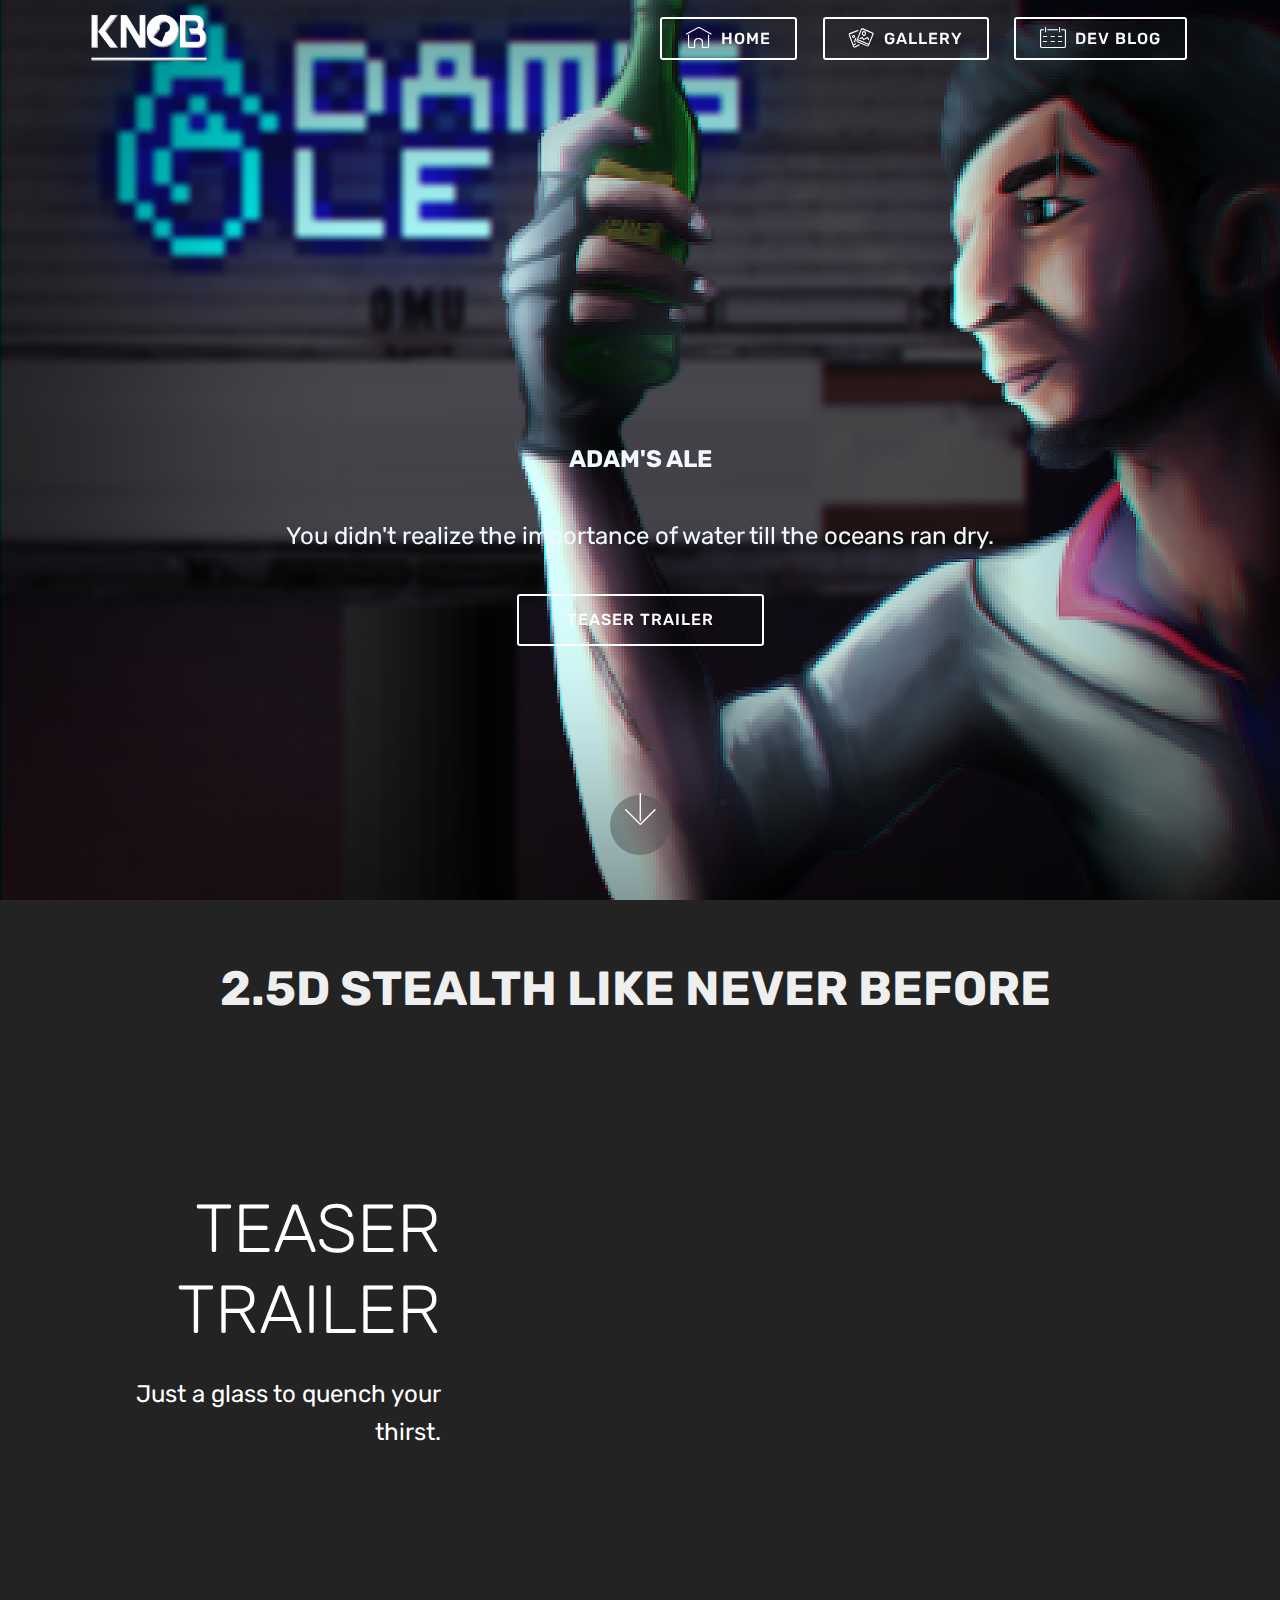
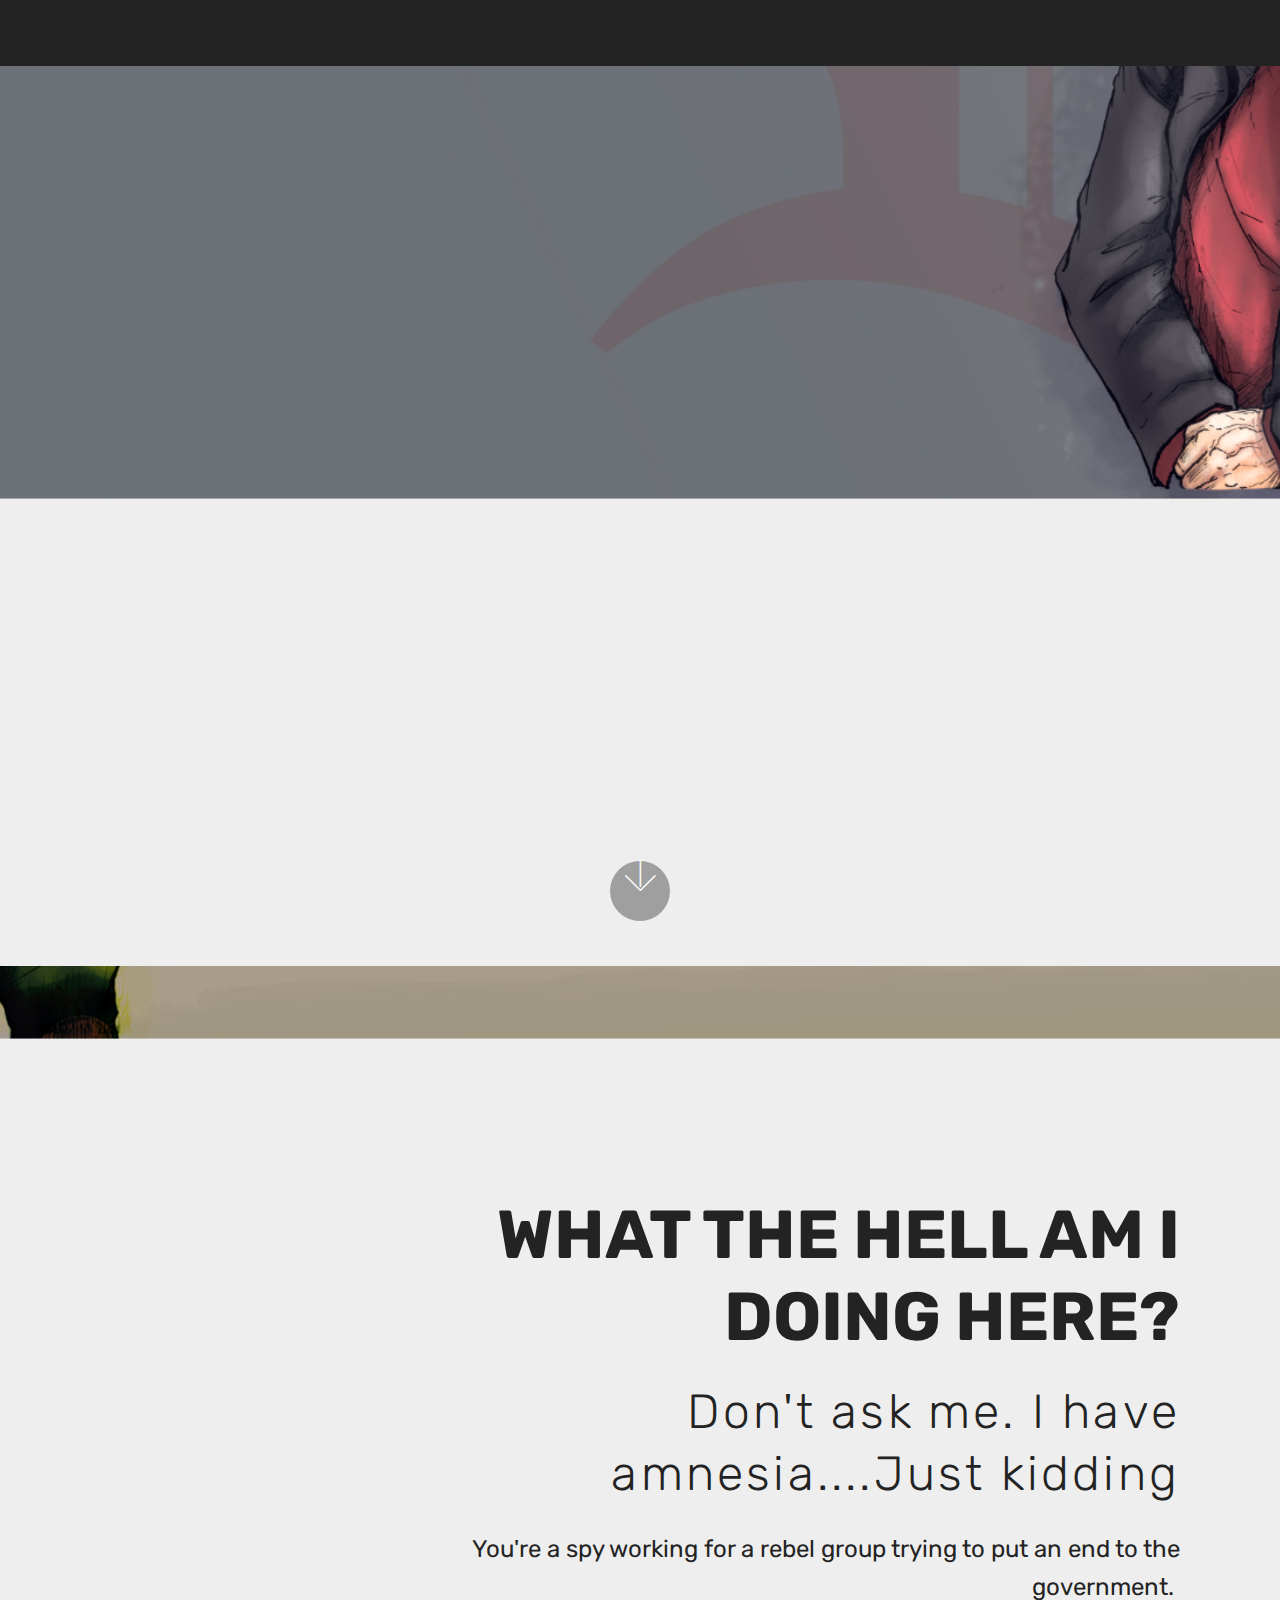
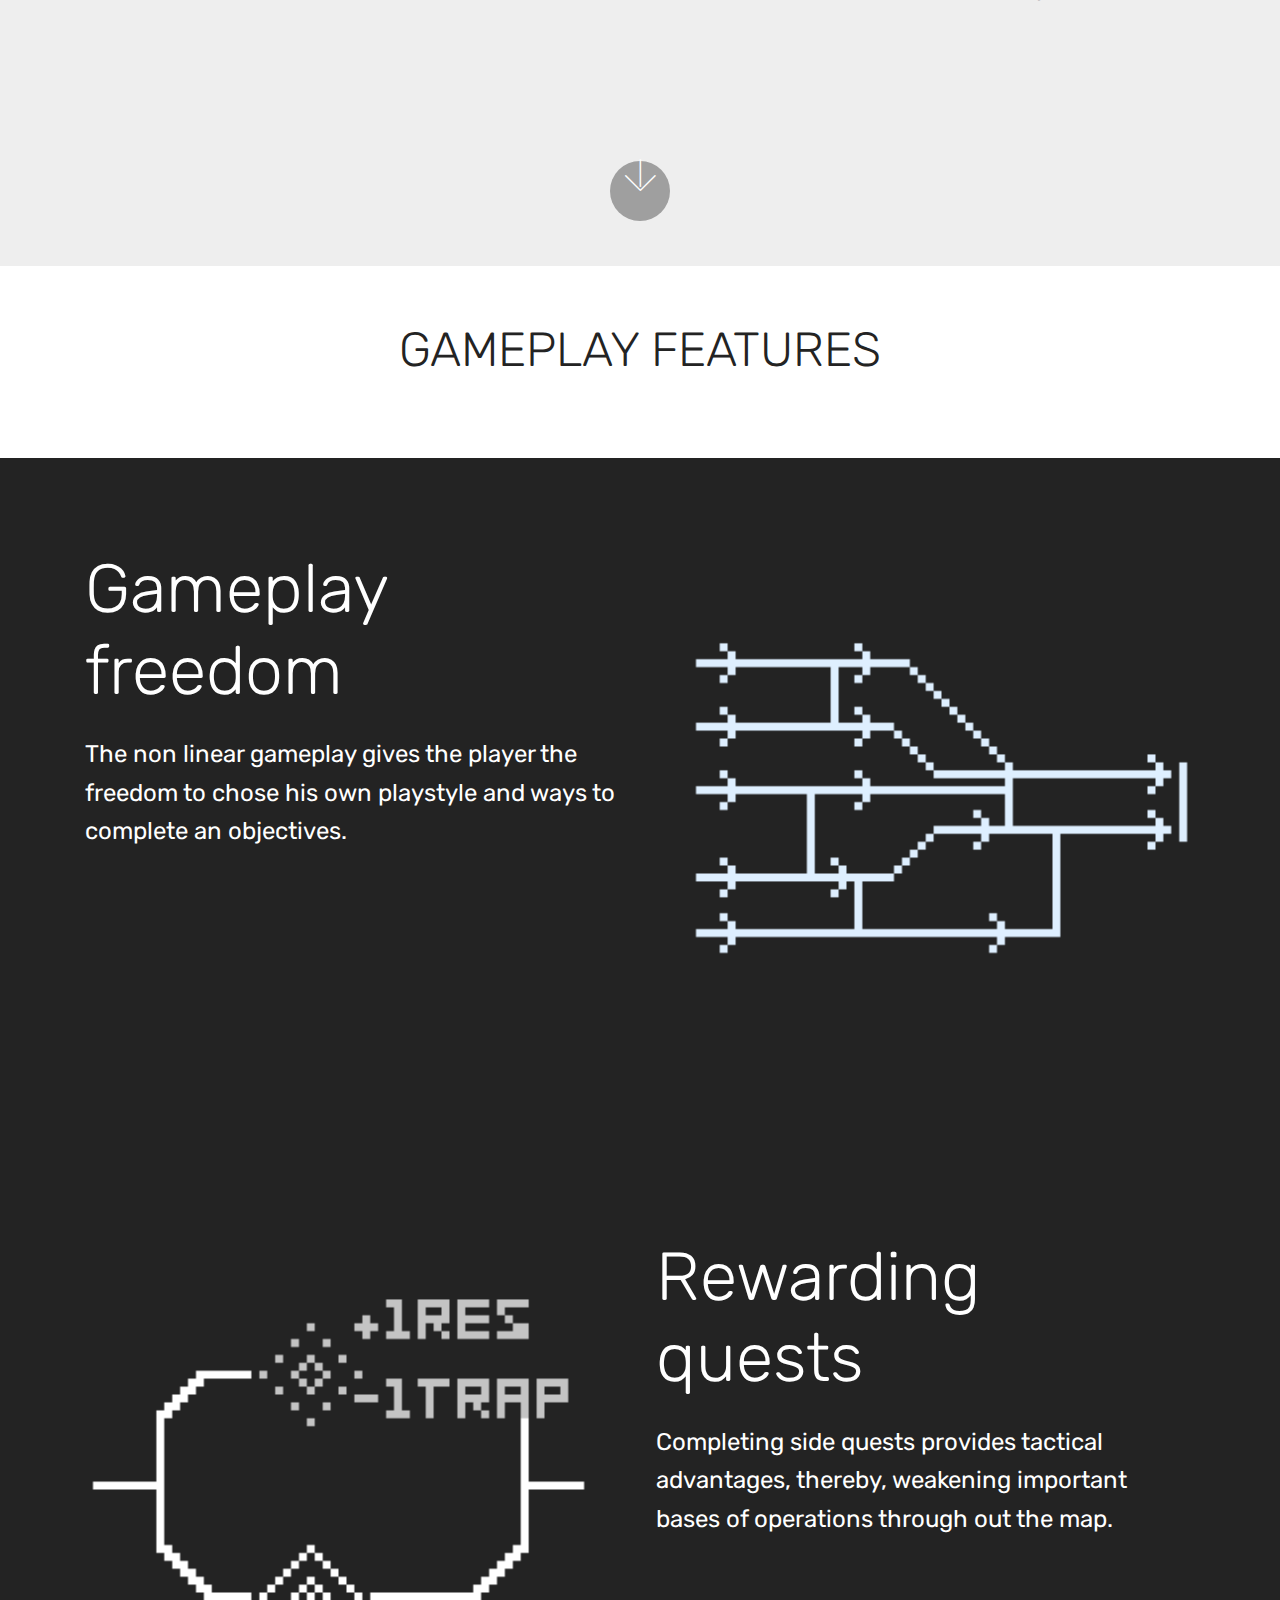
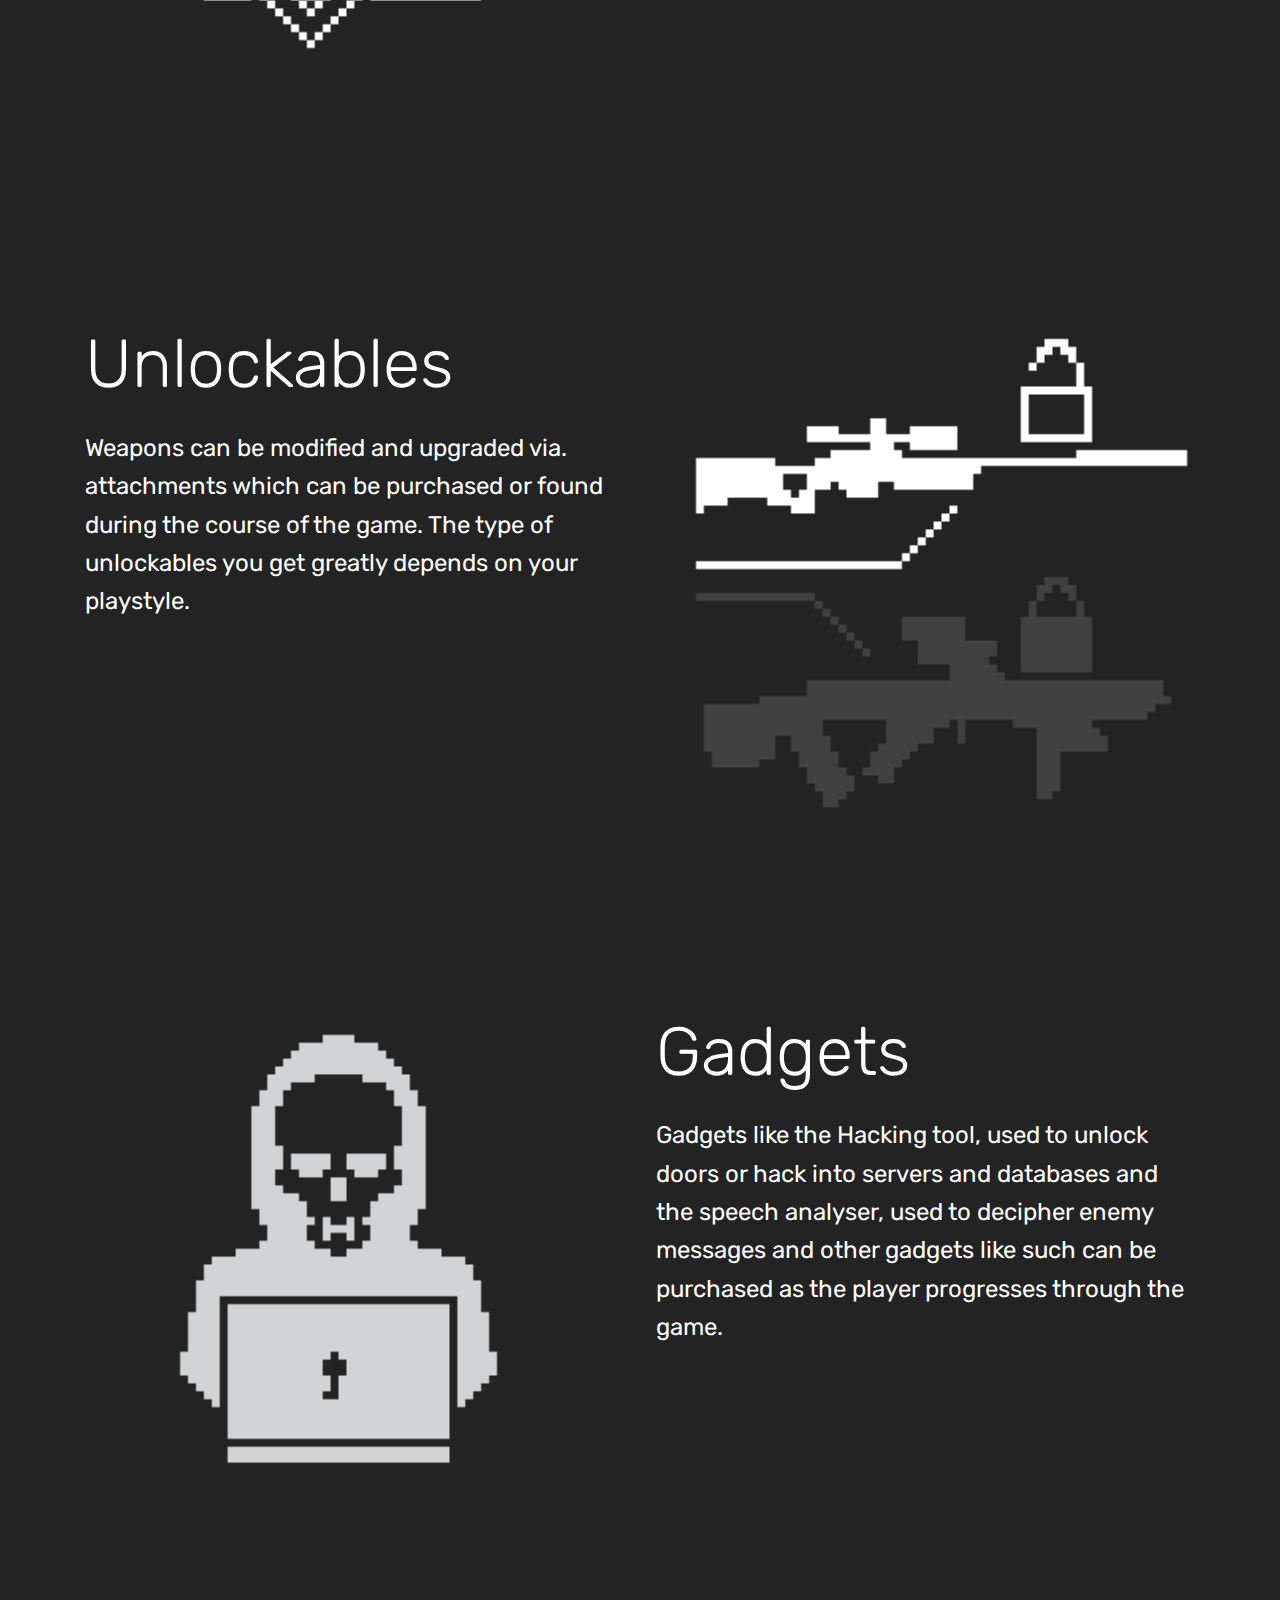
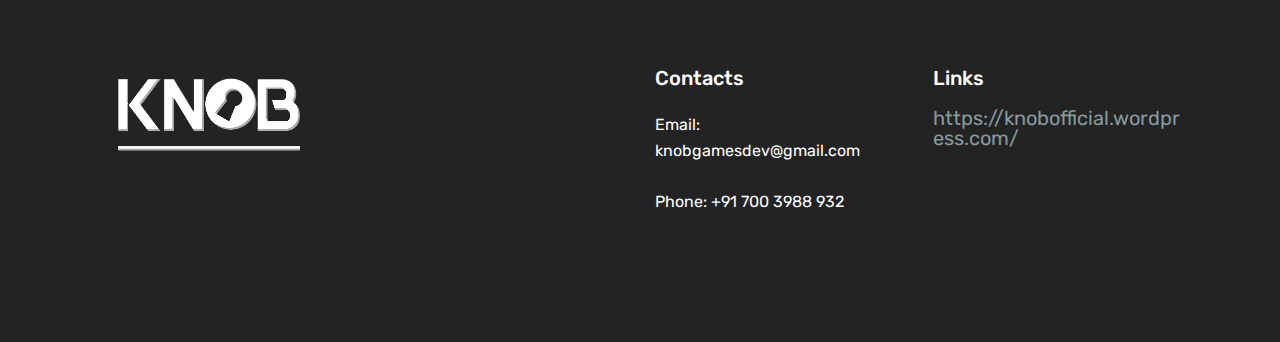
==== index.html @ e804da18 "minor nigrus" ====
<!DOCTYPE html>
<html >
<head>
  <!-- Site made with Mobirise Website Builder v4.6.2, https://mobirise.com -->
  <meta charset="UTF-8">
  <meta http-equiv="X-UA-Compatible" content="IE=edge">
  <meta name="generator" content="Mobirise v4.6.2, mobirise.com">
  <meta name="viewport" content="width=device-width, initial-scale=1, minimum-scale=1">
  <link rel="shortcut icon" href="assets/images/knoblogos-128x128.png" type="image/x-icon">
  <meta name="description" content="">
  <title>Home</title>
  <link rel="stylesheet" href="assets/web/assets/mobirise-icons/mobirise-icons.css">
  <link rel="stylesheet" href="assets/tether/tether.min.css">
  <link rel="stylesheet" href="assets/bootstrap/css/bootstrap.min.css">
  <link rel="stylesheet" href="assets/bootstrap/css/bootstrap-grid.min.css">
  <link rel="stylesheet" href="assets/bootstrap/css/bootstrap-reboot.min.css">
  <link rel="stylesheet" href="assets/socicon/css/styles.css">
  <link rel="stylesheet" href="assets/dropdown/css/style.css">
  <link rel="stylesheet" href="assets/theme/css/style.css">
  <link rel="stylesheet" href="assets/mobirise/css/mbr-additional.css" type="text/css">
  
  
  
</head>
<body>
  <section class="menu cid-qEyZZ3Rwvx" once="menu" id="menu1-e">

    

    <nav class="navbar navbar-expand beta-menu navbar-dropdown align-items-center navbar-fixed-top navbar-toggleable-sm bg-color transparent">
        <button class="navbar-toggler navbar-toggler-right" type="button" data-toggle="collapse" data-target="#navbarSupportedContent" aria-controls="navbarSupportedContent" aria-expanded="false" aria-label="Toggle navigation">
            <div class="hamburger">
                <span></span>
                <span></span>
                <span></span>
                <span></span>
            </div>
        </button>
        <div class="menu-logo">
            <div class="navbar-brand">
                <span class="navbar-logo">
                    <a href="https://mobirise.com">
                         <img src="assets/images/titlebar-transp-866x381.png" alt="Mobirise" title="" style="height: 3.8rem;">
                    </a>
                </span>
                <span class="navbar-caption-wrap"><a class="navbar-caption text-white display-4" href="https://mobirise.com"></a></span>
            </div>
        </div>
        <div class="collapse navbar-collapse" id="navbarSupportedContent">
            
            <div class="navbar-buttons mbr-section-btn"><a class="btn btn-sm btn-white-outline display-4" href="index.html"><span class="mbri-home mbr-iconfont mbr-iconfont-btn"></span>HOME</a> <a class="btn btn-sm btn-white-outline display-4" href="Gallery.html"><span class="mbri-image-gallery mbr-iconfont mbr-iconfont-btn"></span>
                    
                    GALLERY</a>  <a class="btn btn-sm btn-white-outline display-4" href="https://knobofficial.wordpress.com"><span class="mbri-calendar mbr-iconfont mbr-iconfont-btn"></span>
                    
                    DEV BLOG</a></div>
        </div>
    </nav>
</section>

<section class="engine"><a href="https://mobirise.ws/f">easy site builder</a></section><section class="cid-qEyZZ4Lh4c mbr-fullscreen mbr-parallax-background" id="header2-f">

    

    

    <div class="container align-center">
        <div class="row justify-content-md-center">
            <div class="mbr-white col-md-10">
                
                
                <p class="mbr-text pb-3 mbr-fonts-style display-5"><br><br><br><br><br><strong>ADAM'S ALE</strong><br><br>You didn't realize the importance of water till the oceans ran dry.</p>
                <div class="mbr-section-btn"><a class="btn btn-md btn-white-outline display-4" href="index.html#header7-i">TEASER TRAILER</a></div>
            </div>
        </div>
    </div>
    <div class="mbr-arrow hidden-sm-down" aria-hidden="true">
        <a href="#next">
            <i class="mbri-down mbr-iconfont"></i>
        </a>
    </div>
</section>

<section class="header1 cid-qEzwKX6yWe mbr-parallax-background" id="header1-h">

    

    <div class="mbr-overlay" style="opacity: 1; background-color: rgb(35, 35, 35);">
    </div>

    <div class="container">
        <div class="row justify-content-md-center">
            <div class="mbr-white col-md-10">
                <h1 class="mbr-section-title align-center mbr-bold pb-3 mbr-fonts-style display-2">
                    2.5D STEALTH LIKE NEVER BEFORE&nbsp;</h1>
                <h3 class="mbr-section-subtitle align-center mbr-light pb-3 mbr-fonts-style display-5"></h3>
                <p class="mbr-text align-center pb-3 mbr-fonts-style display-5"></p>
                
            </div>
        </div>
    </div>

</section>

<section class="header7 cid-qEzBxRX7JU" id="header7-i">

    

    

    <div class="container">
        <div class="media-container-row">

            <div class="media-content align-right">
                <h1 class="mbr-section-title mbr-white pb-3 mbr-fonts-style display-1">
                    TEASER TRAILER</h1>
                <div class="mbr-section-text mbr-white pb-3">
                    <p class="mbr-text mbr-fonts-style display-5">Just a glass to quench your thirst.</p>
                </div>
                
            </div>

            <div class="mbr-figure" style="width: 200%;"><iframe class="mbr-embedded-video" src="https://player.vimeo.com/video/241375122?autoplay=0&amp;loop=0" width="1280" height="720" frameborder="0" allowfullscreen></iframe></div>

        </div>
    </div>
</section>

<section class="header9 cid-qECV8fDD3A mbr-fullscreen mbr-parallax-background" id="header9-z">

    

    

    <div class="container">
        <div class="media-container-column mbr-white col-md-8">
            <h1 class="mbr-section-title align-left mbr-bold pb-3 mbr-fonts-style display-1">WHERE DID ALL THE<br>WATER GO?</h1>
            <h3 class="mbr-section-subtitle align-left mbr-light pb-3 mbr-fonts-style display-2">Well... it's still there but uh..ermm... looks pretty ugly.</h3>
            <p class="mbr-text align-left pb-3 mbr-fonts-style display-5">A worldwide chemical warfare resulted in most of the world's water being contaminated beyond purification.</p>
            
        </div>
    </div>

    <div class="mbr-arrow hidden-sm-down" aria-hidden="true">
        <a href="#next">
            <i class="mbri-down mbr-iconfont"></i>
        </a>
    </div>
</section>

<section class="header10 cid-qECVWAdhdi mbr-fullscreen mbr-parallax-background" id="header10-10">

    

    

    <div class="container">
        <div class="media-container-column mbr-white col-lg-8 col-md-10 ml-auto">
            <h1 class="mbr-section-title align-right mbr-bold pb-3 mbr-fonts-style display-1">
                WHAT THE HELL AM I DOING HERE?</h1>
            <h3 class="mbr-section-subtitle align-right mbr-light pb-3 mbr-fonts-style display-2">Don't ask me. I have amnesia....Just kidding</h3>
            <p class="mbr-text align-right pb-3 mbr-fonts-style display-5">You're a spy working for a rebel group trying to put an end to the government.&nbsp;</p>
            
        </div>
    </div>

    <div class="mbr-arrow hidden-sm-down" aria-hidden="true">
        <a href="#next">
            <i class="mbri-down mbr-iconfont"></i>
        </a>
    </div>
</section>

<section class="mbr-section content4 cid-qGveIbAiZg" id="content4-14">

    

    <div class="container">
        <div class="media-container-row">
            <div class="title col-12 col-md-8">
                <h2 class="align-center pb-3 mbr-fonts-style display-2">
                    GAMEPLAY FEATURES</h2>
                <h3 class="mbr-section-subtitle align-center mbr-light mbr-fonts-style display-5"></h3>
                
            </div>
        </div>
    </div>
</section>

<section class="header3 cid-qGveAiBY9H mbr-parallax-background" id="header3-13">

    

    <div class="mbr-overlay" style="opacity: 1; background-color: rgb(35, 35, 35);">
    </div>

    <div class="container">
        <div class="media-container-row">
            <div class="mbr-figure" style="width: 100%;">
                <img src="assets/images/non-linear-tsp-256x256.png" alt="Mobirise" title="">
            </div>

            <div class="media-content">
                <h1 class="mbr-section-title mbr-white pb-3 mbr-fonts-style display-1">Gameplay freedom</h1>
                
                <div class="mbr-section-text mbr-white pb-3 ">
                    <p class="mbr-text mbr-fonts-style display-5">
                        The non linear gameplay gives the player the freedom to chose his own playstyle and ways to complete an objectives. 
                    </p>
                </div>
                
            </div>
        </div>
    </div>

</section>

<section class="header3 cid-qGveVAbbvV mbr-parallax-background" id="header3-15">

    

    <div class="mbr-overlay" style="opacity: 1; background-color: rgb(35, 35, 35);">
    </div>

    <div class="container">
        <div class="media-container-row">
            <div class="mbr-figure" style="width: 100%;">
                <img src="assets/images/side-quests-tsp-256x256.png" alt="Mobirise" title="">
            </div>

            <div class="media-content">
                <h1 class="mbr-section-title mbr-white pb-3 mbr-fonts-style display-1">Rewarding quests</h1>
                
                <div class="mbr-section-text mbr-white pb-3 ">
                    <p class="mbr-text mbr-fonts-style display-5">
                        Completing side quests provides tactical advantages, thereby, weakening important bases of operations through out the map.
                    </p>
                </div>
                
            </div>
        </div>
    </div>

</section>

<section class="header3 cid-qGveXL8w5P mbr-parallax-background" id="header3-16">

    

    <div class="mbr-overlay" style="opacity: 1; background-color: rgb(35, 35, 35);">
    </div>

    <div class="container">
        <div class="media-container-row">
            <div class="mbr-figure" style="width: 100%;">
                <img src="assets/images/unlockables-tsp-256x256.png" alt="Mobirise" title="">
            </div>

            <div class="media-content">
                <h1 class="mbr-section-title mbr-white pb-3 mbr-fonts-style display-1">Unlockables</h1>
                
                <div class="mbr-section-text mbr-white pb-3 ">
                    <p class="mbr-text mbr-fonts-style display-5">
                        Weapons can be modified and upgraded via. attachments which can be purchased or found during the course of the game. The type of unlockables you get greatly depends on your playstyle. 
                    </p>
                </div>
                
            </div>
        </div>
    </div>

</section>

<section class="header3 cid-qGveYcz1t8 mbr-parallax-background" id="header3-17">

    

    <div class="mbr-overlay" style="opacity: 1; background-color: rgb(35, 35, 35);">
    </div>

    <div class="container">
        <div class="media-container-row">
            <div class="mbr-figure" style="width: 100%;">
                <img src="assets/images/hacking-tsp-256x256.png" alt="Mobirise" title="">
            </div>

            <div class="media-content">
                <h1 class="mbr-section-title mbr-white pb-3 mbr-fonts-style display-1">
                    Gadgets</h1>
                
                <div class="mbr-section-text mbr-white pb-3 ">
                    <p class="mbr-text mbr-fonts-style display-5">
                        Gadgets like the Hacking tool, used to unlock doors or hack into servers and databases and the speech analyser, used to decipher enemy messages and other gadgets like such can be purchased as the player progresses through the game.
                    </p>
                </div>
                
            </div>
        </div>
    </div>

</section>

<section class="cid-qEyZZ5lnRc" id="footer1-g">

    

    

    <div class="container">
        <div class="media-container-row content text-white">
            <div class="col-12 col-md-3">
                <div class="media-wrap">
                    <a href="https://mobirise.com/">
                        <img src="assets/images/titlebar-transp-866x381.png" alt="Mobirise" title="">
                    </a>
                </div>
            </div>
            <div class="col-12 col-md-3 mbr-fonts-style display-7">
                <h5 class="pb-3"></h5>
                <p class="mbr-text"></p>
            </div>
            <div class="col-12 col-md-3 mbr-fonts-style display-7">
                <h5 class="pb-3">
                    Contacts
                </h5>
                <p class="mbr-text">
                    Email: knobgamesdev@gmail.com &nbsp; &nbsp; &nbsp; &nbsp; &nbsp; &nbsp; &nbsp; &nbsp; &nbsp; &nbsp;<br>Phone: +91 700 3988 932 &nbsp; &nbsp; &nbsp; &nbsp; &nbsp; &nbsp; &nbsp; &nbsp; &nbsp; &nbsp;<br><br></p>
            </div>
            <div class="col-12 col-md-3 mbr-fonts-style display-7">
                <h5 class="pb-3">
                    Links<br><br><a href="https://knobofficial.wordpress.com/">https://knobofficial.wordpress.com/</a>
                </h5>
                <p class="mbr-text"></p>
            </div>
        </div>
        
    </div>
</section>


  <script src="assets/web/assets/jquery/jquery.min.js"></script>
  <script src="assets/popper/popper.min.js"></script>
  <script src="assets/tether/tether.min.js"></script>
  <script src="assets/bootstrap/js/bootstrap.min.js"></script>
  <script src="assets/dropdown/js/script.min.js"></script>
  <script src="assets/touchswipe/jquery.touch-swipe.min.js"></script>
  <script src="assets/parallax/jarallax.min.js"></script>
  <script src="assets/smoothscroll/smooth-scroll.js"></script>
  <script src="assets/theme/js/script.js"></script>
  
  
</body>
</html>
---- assets/web/assets/mobirise-icons/mobirise-icons.css ----
@font-face {
  font-family: 'MobiriseIcons';
  src:  url('mobirise-icons.eot?spat4u');
  src:  url('mobirise-icons.eot?spat4u#iefix') format('embedded-opentype'),
    url('mobirise-icons.ttf?spat4u') format('truetype'),
    url('mobirise-icons.woff?spat4u') format('woff'),
    url('mobirise-icons.svg?spat4u#MobiriseIcons') format('svg');
  font-weight: normal;
  font-style: normal;
}

[class^="mbri-"], [class*=" mbri-"] {
  /* use !important to prevent issues with browser extensions that change fonts */
  font-family: MobiriseIcons !important;
  speak: none;
  font-style: normal;
  font-weight: normal;
  font-variant: normal;
  text-transform: none;
  line-height: 1;

  /* Better Font Rendering =========== */
  -webkit-font-smoothing: antialiased;
  -moz-osx-font-smoothing: grayscale;
}

.mbri-add-submenu:before {
  content: "\e900";
}
.mbri-alert:before {
  content: "\e901";
}
.mbri-align-center:before {
  content: "\e902";
}
.mbri-align-justify:before {
  content: "\e903";
}
.mbri-align-left:before {
  content: "\e904";
}
.mbri-align-right:before {
  content: "\e905";
}
.mbri-android:before {
  content: "\e906";
}
.mbri-apple:before {
  content: "\e907";
}
.mbri-arrow-down:before {
  content: "\e908";
}
.mbri-arrow-next:before {
  content: "\e909";
}
.mbri-arrow-prev:before {
  content: "\e90a";
}
.mbri-arrow-up:before {
  content: "\e90b";
}
.mbri-bold:before {
  content: "\e90c";
}
.mbri-bookmark:before {
  content: "\e90d";
}
.mbri-bootstrap:before {
  content: "\e90e";
}
.mbri-briefcase:before {
  content: "\e90f";
}
.mbri-browse:before {
  content: "\e910";
}
.mbri-bulleted-list:before {
  content: "\e911";
}
.mbri-calendar:before {
  content: "\e912";
}
.mbri-camera:before {
  content: "\e913";
}
.mbri-cart-add:before {
  content: "\e914";
}
.mbri-cart-full:before {
  content: "\e915";
}
.mbri-cash:before {
  content: "\e916";
}
.mbri-change-style:before {
  content: "\e917";
}
.mbri-chat:before {
  content: "\e918";
}
.mbri-clock:before {
  content: "\e919";
}
.mbri-close:before {
  content: "\e91a";
}
.mbri-cloud:before {
  content: "\e91b";
}
.mbri-code:before {
  content: "\e91c";
}
.mbri-contact-form:before {
  content: "\e91d";
}
.mbri-credit-card:before {
  content: "\e91e";
}
.mbri-cursor-click:before {
  content: "\e91f";
}
.mbri-cust-feedback:before {
  content: "\e920";
}
.mbri-database:before {
  content: "\e921";
}
.mbri-delivery:before {
  content: "\e922";
}
.mbri-desktop:before {
  content: "\e923";
}
.mbri-devices:before {
  content: "\e924";
}
.mbri-down:before {
  content: "\e925";
}
.mbri-download:before {
  content: "\e989";
}
.mbri-drag-n-drop:before {
  content: "\e927";
}
.mbri-drag-n-drop2:before {
  content: "\e928";
}
.mbri-edit:before {
  content: "\e929";
}
.mbri-edit2:before {
  content: "\e92a";
}
.mbri-error:before {
  content: "\e92b";
}
.mbri-extension:before {
  content: "\e92c";
}
.mbri-features:before {
  content: "\e92d";
}
.mbri-file:before {
  content: "\e92e";
}
.mbri-flag:before {
  content: "\e92f";
}
.mbri-folder:before {
  content: "\e930";
}
.mbri-gift:before {
  content: "\e931";
}
.mbri-github:before {
  content: "\e932";
}
.mbri-globe:before {
  content: "\e933";
}
.mbri-globe-2:before {
  content: "\e934";
}
.mbri-growing-chart:before {
  content: "\e935";
}
.mbri-hearth:before {
  content: "\e936";
}
.mbri-help:before {
  content: "\e937";
}
.mbri-home:before {
  content: "\e938";
}
.mbri-hot-cup:before {
  content: "\e939";
}
.mbri-idea:before {
  content: "\e93a";
}
.mbri-image-gallery:before {
  content: "\e93b";
}
.mbri-image-slider:before {
  content: "\e93c";
}
.mbri-info:before {
  content: "\e93d";
}
.mbri-italic:before {
  content: "\e93e";
}
.mbri-key:before {
  content: "\e93f";
}
.mbri-laptop:before {
  content: "\e940";
}
.mbri-layers:before {
  content: "\e941";
}
.mbri-left-right:before {
  content: "\e942";
}
.mbri-left:before {
  content: "\e943";
}
.mbri-letter:before {
  content: "\e944";
}
.mbri-like:before {
  content: "\e945";
}
.mbri-link:before {
  content: "\e946";
}
.mbri-lock:before {
  content: "\e947";
}
.mbri-login:before {
  content: "\e948";
}
.mbri-logout:before {
  content: "\e949";
}
.mbri-magic-stick:before {
  content: "\e94a";
}
.mbri-map-pin:before {
  content: "\e94b";
}
.mbri-menu:before {
  content: "\e94c";
}
.mbri-mobile:before {
  content: "\e94d";
}
.mbri-mobile2:before {
  content: "\e94e";
}
.mbri-mobirise:before {
  content: "\e94f";
}
.mbri-more-horizontal:before {
  content: "\e950";
}
.mbri-more-vertical:before {
  content: "\e951";
}
.mbri-music:before {
  content: "\e952";
}
.mbri-new-file:before {
  content: "\e953";
}
.mbri-numbered-list:before {
  content: "\e954";
}
.mbri-opened-folder:before {
  content: "\e955";
}
.mbri-pages:before {
  content: "\e956";
}
.mbri-paper-plane:before {
  content: "\e957";
}
.mbri-paperclip:before {
  content: "\e958";
}
.mbri-photo:before {
  content: "\e959";
}
.mbri-photos:before {
  content: "\e95a";
}
.mbri-pin:before {
  content: "\e95b";
}
.mbri-play:before {
  content: "\e95c";
}
.mbri-plus:before {
  content: "\e95d";
}
.mbri-preview:before {
  content: "\e95e";
}
.mbri-print:before {
  content: "\e95f";
}
.mbri-protect:before {
  content: "\e960";
}
.mbri-question:before {
  content: "\e961";
}
.mbri-quote-left:before {
  content: "\e962";
}
.mbri-quote-right:before {
  content: "\e963";
}
.mbri-refresh:before {
  content: "\e964";
}
.mbri-responsive:before {
  content: "\e965";
}
.mbri-right:before {
  content: "\e966";
}
.mbri-rocket:before {
  content: "\e967";
}
.mbri-sad-face:before {
  content: "\e968";
}
.mbri-sale:before {
  content: "\e969";
}
.mbri-save:before {
  content: "\e96a";
}
.mbri-search:before {
  content: "\e96b";
}
.mbri-setting:before {
  content: "\e96c";
}
.mbri-setting2:before {
  content: "\e96d";
}
.mbri-setting3:before {
  content: "\e96e";
}
.mbri-share:before {
  content: "\e96f";
}
.mbri-shopping-bag:before {
  content: "\e970";
}
.mbri-shopping-basket:before {
  content: "\e971";
}
.mbri-shopping-cart:before {
  content: "\e972";
}
.mbri-sites:before {
  content: "\e973";
}
.mbri-smile-face:before {
  content: "\e974";
}
.mbri-speed:before {
  content: "\e975";
}
.mbri-star:before {
  content: "\e976";
}
.mbri-success:before {
  content: "\e977";
}
.mbri-sun:before {
  content: "\e978";
}
.mbri-sun2:before {
  content: "\e979";
}
.mbri-tablet:before {
  content: "\e97a";
}
.mbri-tablet-vertical:before {
  content: "\e97b";
}
.mbri-target:before {
  content: "\e97c";
}
.mbri-timer:before {
  content: "\e97d";
}
.mbri-to-ftp:before {
  content: "\e97e";
}
.mbri-to-local-drive:before {
  content: "\e97f";
}
.mbri-touch-swipe:before {
  content: "\e980";
}
.mbri-touch:before {
  content: "\e981";
}
.mbri-trash:before {
  content: "\e982";
}
.mbri-underline:before {
  content: "\e983";
}
.mbri-unlink:before {
  content: "\e984";
}
.mbri-unlock:before {
  content: "\e985";
}
.mbri-up-down:before {
  content: "\e986";
}
.mbri-up:before {
  content: "\e987";
}
.mbri-update:before {
  content: "\e988";
}
.mbri-upload:before {
 content: "\e926"; 
}
.mbri-user:before {
  content: "\e98a";
}
.mbri-user2:before {
  content: "\e98b";
}
.mbri-users:before {
  content: "\e98c";
}
.mbri-video:before {
  content: "\e98d";
}
.mbri-video-play:before {
  content: "\e98e";
}
.mbri-watch:before {
  content: "\e98f";
}
.mbri-website-theme:before {
  content: "\e990";
}
.mbri-wifi:before {
  content: "\e991";
}
.mbri-windows:before {
  content: "\e992";
}
.mbri-zoom-out:before {
  content: "\e993";
}
.mbri-redo:before {
  content: "\e994";
}
.mbri-undo:before {
  content: "\e995";
}
---- assets/socicon/css/styles.css ----
@charset "UTF-8";

@font-face {
  font-family: "socicon";
  src:url("../fonts/socicon.eot");
  src:url("../fonts/socicon.eot?#iefix") format("embedded-opentype"),
    url("../fonts/socicon.woff") format("woff"),
    url("../fonts/socicon.ttf") format("truetype"),
    url("../fonts/socicon.svg#socicon") format("svg");
  font-weight: normal;
  font-style: normal;

}

[data-icon]:before {
  font-family: "socicon" !important;
  content: attr(data-icon);
  font-style: normal !important;
  font-weight: normal !important;
  font-variant: normal !important;
  text-transform: none !important;
  speak: none;
  line-height: 1;
  -webkit-font-smoothing: antialiased;
  -moz-osx-font-smoothing: grayscale;
}

[class^="socicon-"]:before,
[class*=" socicon-"]:before {
  font-family: "socicon" !important;
  font-style: normal !important;
  font-weight: normal !important;
  font-variant: normal !important;
  text-transform: none !important;
  speak: none;
  line-height: 1;
  -webkit-font-smoothing: antialiased;
  -moz-osx-font-smoothing: grayscale;
}

.socicon-modelmayhem:before {
  content: "\e000";
}
.socicon-mixcloud:before {
  content: "\e001";
}
.socicon-drupal:before {
  content: "\e002";
}
.socicon-swarm:before {
  content: "\e003";
}
.socicon-istock:before {
  content: "\e004";
}
.socicon-yammer:before {
  content: "\e005";
}
.socicon-ello:before {
  content: "\e006";
}
.socicon-stackoverflow:before {
  content: "\e007";
}
.socicon-persona:before {
  content: "\e008";
}
.socicon-triplej:before {
  content: "\e009";
}
.socicon-houzz:before {
  content: "\e00a";
}
.socicon-rss:before {
  content: "\e00b";
}
.socicon-paypal:before {
  content: "\e00c";
}
.socicon-odnoklassniki:before {
  content: "\e00d";
}
.socicon-airbnb:before {
  content: "\e00e";
}
.socicon-periscope:before {
  content: "\e00f";
}
.socicon-outlook:before {
  content: "\e010";
}
.socicon-coderwall:before {
  content: "\e011";
}
.socicon-tripadvisor:before {
  content: "\e012";
}
.socicon-appnet:before {
  content: "\e013";
}
.socicon-goodreads:before {
  content: "\e014";
}
.socicon-tripit:before {
  content: "\e015";
}
.socicon-lanyrd:before {
  content: "\e016";
}
.socicon-slideshare:before {
  content: "\e017";
}
.socicon-buffer:before {
  content: "\e018";
}
.socicon-disqus:before {
  content: "\e019";
}
.socicon-vkontakte:before {
  content: "\e01a";
}
.socicon-whatsapp:before {
  content: "\e01b";
}
.socicon-patreon:before {
  content: "\e01c";
}
.socicon-storehouse:before {
  content: "\e01d";
}
.socicon-pocket:before {
  content: "\e01e";
}
.socicon-mail:before {
  content: "\e01f";
}
.socicon-blogger:before {
  content: "\e020";
}
.socicon-technorati:before {
  content: "\e021";
}
.socicon-reddit:before {
  content: "\e022";
}
.socicon-dribbble:before {
  content: "\e023";
}
.socicon-stumbleupon:before {
  content: "\e024";
}
.socicon-digg:before {
  content: "\e025";
}
.socicon-envato:before {
  content: "\e026";
}
.socicon-behance:before {
  content: "\e027";
}
.socicon-delicious:before {
  content: "\e028";
}
.socicon-deviantart:before {
  content: "\e029";
}
.socicon-forrst:before {
  content: "\e02a";
}
.socicon-play:before {
  content: "\e02b";
}
.socicon-zerply:before {
  content: "\e02c";
}
.socicon-wikipedia:before {
  content: "\e02d";
}
.socicon-apple:before {
  content: "\e02e";
}
.socicon-flattr:before {
  content: "\e02f";
}
.socicon-github:before {
  content: "\e030";
}
.socicon-renren:before {
  content: "\e031";
}
.socicon-friendfeed:before {
  content: "\e032";
}
.socicon-newsvine:before {
  content: "\e033";
}
.socicon-identica:before {
  content: "\e034";
}
.socicon-bebo:before {
  content: "\e035";
}
.socicon-zynga:before {
  content: "\e036";
}
.socicon-steam:before {
  content: "\e037";
}
.socicon-xbox:before {
  content: "\e038";
}
.socicon-windows:before {
  content: "\e039";
}
.socicon-qq:before {
  content: "\e03a";
}
.socicon-douban:before {
  content: "\e03b";
}
.socicon-meetup:before {
  content: "\e03c";
}
.socicon-playstation:before {
  content: "\e03d";
}
.socicon-android:before {
  content: "\e03e";
}
.socicon-snapchat:before {
  content: "\e03f";
}
.socicon-twitter:before {
  content: "\e040";
}
.socicon-facebook:before {
  content: "\e041";
}
.socicon-googleplus:before {
  content: "\e042";
}
.socicon-pinterest:before {
  content: "\e043";
}
.socicon-foursquare:before {
  content: "\e044";
}
.socicon-yahoo:before {
  content: "\e045";
}
.socicon-skype:before {
  content: "\e046";
}
.socicon-yelp:before {
  content: "\e047";
}
.socicon-feedburner:before {
  content: "\e048";
}
.socicon-linkedin:before {
  content: "\e049";
}
.socicon-viadeo:before {
  content: "\e04a";
}
.socicon-xing:before {
  content: "\e04b";
}
.socicon-myspace:before {
  content: "\e04c";
}
.socicon-soundcloud:before {
  content: "\e04d";
}
.socicon-spotify:before {
  content: "\e04e";
}
.socicon-grooveshark:before {
  content: "\e04f";
}
.socicon-lastfm:before {
  content: "\e050";
}
.socicon-youtube:before {
  content: "\e051";
}
.socicon-vimeo:before {
  content: "\e052";
}
.socicon-dailymotion:before {
  content: "\e053";
}
.socicon-vine:before {
  content: "\e054";
}
.socicon-flickr:before {
  content: "\e055";
}
.socicon-500px:before {
  content: "\e056";
}
.socicon-wordpress:before {
  content: "\e058";
}
.socicon-tumblr:before {
  content: "\e059";
}
.socicon-twitch:before {
  content: "\e05a";
}
.socicon-8tracks:before {
  content: "\e05b";
}
.socicon-amazon:before {
  content: "\e05c";
}
.socicon-icq:before {
  content: "\e05d";
}
.socicon-smugmug:before {
  content: "\e05e";
}
.socicon-ravelry:before {
  content: "\e05f";
}
.socicon-weibo:before {
  content: "\e060";
}
.socicon-baidu:before {
  content: "\e061";
}
.socicon-angellist:before {
  content: "\e062";
}
.socicon-ebay:before {
  content: "\e063";
}
.socicon-imdb:before {
  content: "\e064";
}
.socicon-stayfriends:before {
  content: "\e065";
}
.socicon-residentadvisor:before {
  content: "\e066";
}
.socicon-google:before {
  content: "\e067";
}
.socicon-yandex:before {
  content: "\e068";
}
.socicon-sharethis:before {
  content: "\e069";
}
.socicon-bandcamp:before {
  content: "\e06a";
}
.socicon-itunes:before {
  content: "\e06b";
}
.socicon-deezer:before {
  content: "\e06c";
}
.socicon-telegram:before {
  content: "\e06e";
}
.socicon-openid:before {
  content: "\e06f";
}
.socicon-amplement:before {
  content: "\e070";
}
.socicon-viber:before {
  content: "\e071";
}
.socicon-zomato:before {
  content: "\e072";
}
.socicon-draugiem:before {
  content: "\e074";
}
.socicon-endomodo:before {
  content: "\e075";
}
.socicon-filmweb:before {
  content: "\e076";
}
.socicon-stackexchange:before {
  content: "\e077";
}
.socicon-wykop:before {
  content: "\e078";
}
.socicon-teamspeak:before {
  content: "\e079";
}
.socicon-teamviewer:before {
  content: "\e07a";
}
.socicon-ventrilo:before {
  content: "\e07b";
}
.socicon-younow:before {
  content: "\e07c";
}
.socicon-raidcall:before {
  content: "\e07d";
}
.socicon-mumble:before {
  content: "\e07e";
}
.socicon-medium:before {
  content: "\e06d";
}
.socicon-bebee:before {
  content: "\e07f";
}
.socicon-hitbox:before {
  content: "\e080";
}
.socicon-reverbnation:before {
  content: "\e081";
}
.socicon-formulr:before {
  content: "\e082";
}
.socicon-instagram:before {
  content: "\e057";
}
.socicon-battlenet:before {
  content: "\e083";
}
.socicon-chrome:before {
  content: "\e084";
}
.socicon-discord:before {
  content: "\e086";
}
.socicon-issuu:before {
  content: "\e087";
}
.socicon-macos:before {
  content: "\e088";
}
.socicon-firefox:before {
  content: "\e089";
}
.socicon-opera:before {
  content: "\e08d";
}
.socicon-keybase:before {
  content: "\e090";
}
.socicon-alliance:before {
  content: "\e091";
}
.socicon-livejournal:before {
  content: "\e092";
}
.socicon-googlephotos:before {
  content: "\e093";
}
.socicon-horde:before {
  content: "\e094";
}
.socicon-etsy:before {
  content: "\e095";
}
.socicon-zapier:before {
  content: "\e096";
}
.socicon-google-scholar:before {
  content: "\e097";
}
.socicon-researchgate:before {
  content: "\e098";
}
.socicon-wechat:before {
  content: "\e099";
}
.socicon-strava:before {
  content: "\e09a";
}
.socicon-line:before {
  content: "\e09b";
}
.socicon-lyft:before {
  content: "\e09c";
}
.socicon-uber:before {
  content: "\e09d";
}
.socicon-songkick:before {
  content: "\e09e";
}
.socicon-viewbug:before {
  content: "\e09f";
}
.socicon-googlegroups:before {
  content: "\e0a0";
}
.socicon-quora:before {
  content: "\e073";
}
.socicon-diablo:before {
  content: "\e085";
}
.socicon-blizzard:before {
  content: "\e0a1";
}
.socicon-hearthstone:before {
  content: "\e08b";
}
.socicon-heroes:before {
  content: "\e08a";
}
.socicon-overwatch:before {
  content: "\e08c";
}
.socicon-warcraft:before {
  content: "\e08e";
}
.socicon-starcraft:before {
  content: "\e08f";
}
.socicon-beam:before {
  content: "\e0a2";
}
.socicon-curse:before {
  content: "\e0a3";
}
.socicon-player:before {
  content: "\e0a4";
}
.socicon-streamjar:before {
  content: "\e0a5";
}
.socicon-nintendo:before {
  content: "\e0a6";
}
.socicon-hellocoton:before {
  content: "\e0a7";
}
---- assets/dropdown/css/style.css ----
.navbar-dropdown {
  left: 0;
  padding: 0;
  position: absolute;
  right: 0;
  top: 0;
  transition: all 0.45s ease;
  z-index: 1030;
  background: #282828; }
  .navbar-dropdown .navbar-logo {
    margin-right: 0.8rem;
    transition: margin 0.3s ease-in-out;
    vertical-align: middle; }
    .navbar-dropdown .navbar-logo img {
      height: 3.125rem;
      transition: all 0.3s ease-in-out; }
    .navbar-dropdown .navbar-logo.mbr-iconfont {
      font-size: 3.125rem;
      line-height: 3.125rem; }
  .navbar-dropdown .navbar-caption {
    font-weight: 700;
    white-space: normal;
    vertical-align: -4px;
    line-height: 3.125rem !important; }
    .navbar-dropdown .navbar-caption, .navbar-dropdown .navbar-caption:hover {
      color: inherit;
      text-decoration: none; }
  .navbar-dropdown .mbr-iconfont + .navbar-caption {
    vertical-align: -1px; }
  .navbar-dropdown.navbar-fixed-top {
    position: fixed; }
  .navbar-dropdown .navbar-brand span {
    vertical-align: -4px; }
  .navbar-dropdown.bg-color.transparent {
    background: none; }
  .navbar-dropdown.navbar-short .navbar-brand {
    padding: 0.625rem 0; }
    .navbar-dropdown.navbar-short .navbar-brand span {
      vertical-align: -1px; }
  .navbar-dropdown.navbar-short .navbar-caption {
    line-height: 2.375rem !important;
    vertical-align: -2px; }
  .navbar-dropdown.navbar-short .navbar-logo {
    margin-right: 0.5rem; }
    .navbar-dropdown.navbar-short .navbar-logo img {
      height: 2.375rem; }
    .navbar-dropdown.navbar-short .navbar-logo.mbr-iconfont {
      font-size: 2.375rem;
      line-height: 2.375rem; }
  .navbar-dropdown.navbar-short .mbr-table-cell {
    height: 3.625rem; }
  .navbar-dropdown .navbar-close {
    left: 0.6875rem;
    position: fixed;
    top: 0.75rem;
    z-index: 1000; }
  .navbar-dropdown .hamburger-icon {
    content: "";
    display: inline-block;
    vertical-align: middle;
    width: 16px;
    -webkit-box-shadow: 0 -6px 0 1px #282828,0 0 0 1px #282828,0 6px 0 1px #282828;
    -moz-box-shadow: 0 -6px 0 1px #282828,0 0 0 1px #282828,0 6px 0 1px #282828;
    box-shadow: 0 -6px 0 1px #282828,0 0 0 1px #282828,0 6px 0 1px #282828; }

.dropdown-menu .dropdown-toggle[data-toggle="dropdown-submenu"]::after {
  border-bottom: 0.35em solid transparent;
  border-left: 0.35em solid;
  border-right: 0;
  border-top: 0.35em solid transparent;
  margin-left: 0.3rem; }

.dropdown-menu .dropdown-item:focus {
  outline: 0; }

.nav-dropdown {
  font-size: 0.75rem;
  font-weight: 500;
  height: auto !important; }
  .nav-dropdown .nav-btn {
    padding-left: 1rem; }
  .nav-dropdown .link {
    margin: .667em 1.667em;
    font-weight: 500;
    padding: 0;
    transition: color .2s ease-in-out; }
    .nav-dropdown .link.dropdown-toggle {
      margin-right: 2.583em; }
      .nav-dropdown .link.dropdown-toggle::after {
        margin-left: .25rem;
        border-top: 0.35em solid;
        border-right: 0.35em solid transparent;
        border-left: 0.35em solid transparent;
        border-bottom: 0; }
      .nav-dropdown .link.dropdown-toggle[aria-expanded="true"] {
        margin: 0;
        padding: 0.667em 3.263em  0.667em 1.667em; }
  .nav-dropdown .link::after,
  .nav-dropdown .dropdown-item::after {
    color: inherit; }
  .nav-dropdown .btn {
    font-size: 0.75rem;
    font-weight: 700;
    letter-spacing: 0;
    margin-bottom: 0;
    padding-left: 1.25rem;
    padding-right: 1.25rem; }
  .nav-dropdown .dropdown-menu {
    border-radius: 0;
    border: 0;
    left: 0;
    margin: 0;
    padding-bottom: 1.25rem;
    padding-top: 1.25rem;
    position: relative; }
  .nav-dropdown .dropdown-submenu {
    margin-left: 0.125rem;
    top: 0; }
  .nav-dropdown .dropdown-item {
    font-weight: 500;
    line-height: 2;
    padding: 0.3846em 4.615em 0.3846em 1.5385em;
    position: relative;
    transition: color .2s ease-in-out, background-color .2s ease-in-out; }
    .nav-dropdown .dropdown-item::after {
      margin-top: -0.3077em;
      position: absolute;
      right: 1.1538em;
      top: 50%; }
    .nav-dropdown .dropdown-item:focus, .nav-dropdown .dropdown-item:hover {
      background: none; }

@media (max-width: 767px) {
  .nav-dropdown.navbar-toggleable-sm {
    bottom: 0;
    display: none;
    left: 0;
    overflow-x: hidden;
    position: fixed;
    top: 0;
    transform: translateX(-100%);
    -ms-transform: translateX(-100%);
    -webkit-transform: translateX(-100%);
    width: 18.75rem;
    z-index: 999; } }
.nav-dropdown.navbar-toggleable-xl {
  bottom: 0;
  display: none;
  left: 0;
  overflow-x: hidden;
  position: fixed;
  top: 0;
  transform: translateX(-100%);
  -ms-transform: translateX(-100%);
  -webkit-transform: translateX(-100%);
  width: 18.75rem;
  z-index: 999; }

.nav-dropdown-sm {
  display: block !important;
  overflow-x: hidden;
  overflow: auto;
  padding-top: 3.875rem; }
  .nav-dropdown-sm::after {
    content: "";
    display: block;
    height: 3rem;
    width: 100%; }
  .nav-dropdown-sm.collapse.in ~ .navbar-close {
    display: block !important; }
  .nav-dropdown-sm.collapsing, .nav-dropdown-sm.collapse.in {
    transform: translateX(0);
    -ms-transform: translateX(0);
    -webkit-transform: translateX(0);
    transition: all 0.25s ease-out;
    -webkit-transition: all 0.25s ease-out;
    background: #282828; }
  .nav-dropdown-sm.collapsing[aria-expanded="false"] {
    transform: translateX(-100%);
    -ms-transform: translateX(-100%);
    -webkit-transform: translateX(-100%); }
  .nav-dropdown-sm .nav-item {
    display: block;
    margin-left: 0 !important;
    padding-left: 0; }
  .nav-dropdown-sm .link,
  .nav-dropdown-sm .dropdown-item {
    border-top: 1px dotted rgba(255, 255, 255, 0.1);
    font-size: 0.8125rem;
    line-height: 1.6;
    margin: 0 !important;
    padding: 0.875rem 2.4rem 0.875rem 1.5625rem !important;
    position: relative;
    white-space: normal; }
    .nav-dropdown-sm .link:focus, .nav-dropdown-sm .link:hover,
    .nav-dropdown-sm .dropdown-item:focus,
    .nav-dropdown-sm .dropdown-item:hover {
      background: rgba(0, 0, 0, 0.2) !important;
      color: #c0a375; }
  .nav-dropdown-sm .nav-btn {
    position: relative;
    padding: 1.5625rem 1.5625rem 0 1.5625rem; }
    .nav-dropdown-sm .nav-btn::before {
      border-top: 1px dotted rgba(255, 255, 255, 0.1);
      content: "";
      left: 0;
      position: absolute;
      top: 0;
      width: 100%; }
    .nav-dropdown-sm .nav-btn + .nav-btn {
      padding-top: 0.625rem; }
      .nav-dropdown-sm .nav-btn + .nav-btn::before {
        display: none; }
  .nav-dropdown-sm .btn {
    padding: 0.625rem 0; }
  .nav-dropdown-sm .dropdown-toggle[data-toggle="dropdown-submenu"]::after {
    margin-left: .25rem;
    border-top: 0.35em solid;
    border-right: 0.35em solid transparent;
    border-left: 0.35em solid transparent;
    border-bottom: 0; }
  .nav-dropdown-sm .dropdown-toggle[data-toggle="dropdown-submenu"][aria-expanded="true"]::after {
    border-top: 0;
    border-right: 0.35em solid transparent;
    border-left: 0.35em solid transparent;
    border-bottom: 0.35em solid; }
  .nav-dropdown-sm .dropdown-menu {
    margin: 0;
    padding: 0;
    position: relative;
    top: 0;
    left: 0;
    width: 100%;
    border: 0;
    float: none;
    border-radius: 0;
    background: none; }
  .nav-dropdown-sm .dropdown-submenu {
    left: 100%;
    margin-left: 0.125rem;
    margin-top: -1.25rem;
    top: 0; }

.navbar-toggleable-sm .nav-dropdown .dropdown-menu {
  position: absolute; }

.navbar-toggleable-sm .nav-dropdown .dropdown-submenu {
  left: 100%;
  margin-left: 0.125rem;
  margin-top: -1.25rem;
  top: 0; }

.navbar-toggleable-sm.opened .nav-dropdown .dropdown-menu {
  position: relative; }

.navbar-toggleable-sm.opened .nav-dropdown .dropdown-submenu {
  left: 0;
  margin-left: 00rem;
  margin-top: 0rem;
  top: 0; }

.is-builder .nav-dropdown.collapsing {
  transition: none !important; }

/*# sourceMappingURL=style.css.map */
---- assets/theme/css/style.css ----
/*!
 * Mobirise v4 theme (https://mobirise.com/)
 * Copyright 2017 Mobirise
 */
section {
  background-color: #eeeeee; }

section,
.container,
.container-fluid {
  position: relative;
  word-wrap: break-word; }

a.mbr-iconfont:hover {
  text-decoration: none; }

.article .lead p, .article .lead ul, .article .lead ol, .article .lead pre, .article .lead blockquote {
  margin-bottom: 0; }

a {
  font-style: normal;
  font-weight: 400;
  cursor: pointer; }
  a, a:hover {
    text-decoration: none; }

figure {
  margin-bottom: 0; }

body {
  color: #232323; }

h1, h2, h3, h4, h5, h6,
.h1, .h2, .h3, .h4, .h5, .h6,
.display-1, .display-2, .display-3, .display-4 {
  line-height: 1;
  word-break: break-word;
  word-wrap: break-word; }

b, strong {
  font-weight: bold; }

blockquote {
  padding: 10px 0 10px 20px;
  position: relative;
  border-left: 2px solid;
  border-color: #ff3366; }

input:-webkit-autofill, input:-webkit-autofill:hover, input:-webkit-autofill:focus, input:-webkit-autofill:active {
  transition-delay: 9999s;
  transition-property: background-color, color; }

textarea[type="hidden"] {
  display: none; }

body {
  position: relative; }

section {
  background-position: 50% 50%;
  background-repeat: no-repeat;
  background-size: cover; }
  section .mbr-background-video,
  section .mbr-background-video-preview {
    position: absolute;
    bottom: 0;
    left: 0;
    right: 0;
    top: 0; }

.hidden {
  visibility: hidden; }

.mbr-z-index20 {
  z-index: 20; }

/*! Base colors */
.mbr-white {
  color: #ffffff; }

.mbr-black {
  color: #000000; }

.mbr-bg-white {
  background-color: #ffffff; }

.mbr-bg-black {
  background-color: #000000; }

/*! Text-aligns */
.align-left {
  text-align: left; }

.align-center {
  text-align: center; }

.align-right {
  text-align: right; }

@media (max-width: 767px) {
  .align-left, .align-center, .align-right, .mbr-section-btn, .mbr-section-title {
    text-align: center; } }
/*! Font-weight  */
.mbr-light {
  font-weight: 300; }

.mbr-regular {
  font-weight: 400; }

.mbr-semibold {
  font-weight: 500; }

.mbr-bold {
  font-weight: 700; }

/*! Media  */
.media-size-item {
  -webkit-flex: 1 1 auto;
  -moz-flex: 1 1 auto;
  -ms-flex: 1 1 auto;
  -o-flex: 1 1 auto;
  flex: 1 1 auto; }

.media-content {
  -webkit-flex-basis: 100%;
  flex-basis: 100%; }

.media-container-row {
  display: -ms-flexbox;
  display: -webkit-flex;
  display: flex;
  -webkit-flex-direction: row;
  -ms-flex-direction: row;
  flex-direction: row;
  -webkit-flex-wrap: wrap;
  -ms-flex-wrap: wrap;
  flex-wrap: wrap;
  -webkit-justify-content: center;
  -ms-flex-pack: center;
  justify-content: center;
  -webkit-align-content: center;
  -ms-flex-line-pack: center;
  align-content: center;
  -webkit-align-items: start;
  -ms-flex-align: start;
  align-items: start; }
  .media-container-row .media-size-item {
    width: 400px; }

.media-container-column {
  display: -ms-flexbox;
  display: -webkit-flex;
  display: flex;
  -webkit-flex-direction: column;
  -ms-flex-direction: column;
  flex-direction: column;
  -webkit-flex-wrap: wrap;
  -ms-flex-wrap: wrap;
  flex-wrap: wrap;
  -webkit-justify-content: center;
  -ms-flex-pack: center;
  justify-content: center;
  -webkit-align-content: center;
  -ms-flex-line-pack: center;
  align-content: center;
  -webkit-align-items: stretch;
  -ms-flex-align: stretch;
  align-items: stretch; }
  .media-container-column > * {
    width: 100%; }

@media (min-width: 992px) {
  .media-container-row {
    -webkit-flex-wrap: nowrap;
    -ms-flex-wrap: nowrap;
    flex-wrap: nowrap; } }
figure {
  overflow: hidden; }

figure[mbr-media-size] {
  transition: width 0.1s; }

.mbr-figure img, .mbr-figure iframe {
  display: block;
  width: 100%; }

.card {
  background-color: transparent;
  border: none; }

.card-img {
  text-align: center;
  flex-shrink: 0; }

.media {
  max-width: 100%;
  margin: 0 auto; }

.mbr-figure {
  -ms-flex-item-align: center;
  -ms-grid-row-align: center;
  -webkit-align-self: center;
  align-self: center; }

.media-container > div {
  max-width: 100%; }

.mbr-figure img, .card-img img {
  width: 100%; }

@media (max-width: 991px) {
  .media-size-item {
    width: auto !important; }

  .media {
    width: auto; }

  .mbr-figure {
    width: 100% !important; } }
/*! Buttons */
.mbr-section-btn {
  margin-left: -.25rem;
  margin-right: -.25rem;
  font-size: 0; }

nav .mbr-section-btn {
  margin-left: 0rem;
  margin-right: 0rem; }

/*! Btn icon margin */
.btn .mbr-iconfont, .btn.btn-sm .mbr-iconfont {
  cursor: pointer;
  margin-right: 0.5rem; }

.btn.btn-md .mbr-iconfont, .btn.btn-md .mbr-iconfont {
  margin-right: 0.8rem; }

.mbr-regular {
  font-weight: 400; }

.mbr-semibold {
  font-weight: 500; }

.mbr-bold {
  font-weight: 700; }

[type="submit"] {
  -webkit-appearance: none; }

/*! Full-screen */
.mbr-fullscreen .mbr-overlay {
  min-height: 100vh; }

.mbr-fullscreen {
  display: flex;
  display: -webkit-flex;
  display: -moz-flex;
  display: -ms-flex;
  display: -o-flex;
  align-items: center;
  -webkit-align-items: center;
  min-height: 100vh;
  padding-top: 3rem;
  padding-bottom: 3rem; }

/*! Map */
.map {
  height: 25rem;
  position: relative; }
  .map iframe {
    width: 100%;
    height: 100%; }

/* Form */
.form-asterisk {
  font-family: initial;
  position: absolute;
  top: -2px;
  font-weight: normal; }

/*! Scroll to top arrow */
.mbr-arrow-up {
  bottom: 25px;
  right: 90px;
  position: fixed;
  text-align: right;
  z-index: 5000;
  color: #ffffff;
  font-size: 32px;
  transform: rotate(180deg);
  -webkit-transform: rotate(180deg); }

.mbr-arrow-up a {
  background: rgba(0, 0, 0, 0.2);
  border-radius: 3px;
  color: #fff;
  display: inline-block;
  height: 60px;
  width: 60px;
  outline-style: none !important;
  position: relative;
  text-decoration: none;
  transition: all .3s ease-in-out;
  cursor: pointer;
  text-align: center; }
  .mbr-arrow-up a:hover {
    background-color: rgba(0, 0, 0, 0.4); }
  .mbr-arrow-up a i {
    line-height: 60px; }

.mbr-arrow-up-icon {
  display: block;
  color: #fff; }

.mbr-arrow-up-icon::before {
  content: "\203a";
  display: inline-block;
  font-family: serif;
  font-size: 32px;
  line-height: 1;
  font-style: normal;
  position: relative;
  top: 6px;
  left: -4px;
  -webkit-transform: rotate(-90deg);
  transform: rotate(-90deg); }

/*! Arrow Down */
.mbr-arrow {
  position: absolute;
  bottom: 45px;
  left: 50%;
  width: 60px;
  height: 60px;
  cursor: pointer;
  background-color: rgba(80, 80, 80, 0.5);
  border-radius: 50%;
  -webkit-transform: translateX(-50%);
  transform: translateX(-50%); }
  .mbr-arrow > a {
    display: inline-block;
    text-decoration: none;
    outline-style: none;
    -webkit-animation: arrowdown 1.7s ease-in-out infinite;
    animation: arrowdown 1.7s ease-in-out infinite; }
    .mbr-arrow > a > i {
      position: absolute;
      top: -2px;
      left: 15px;
      font-size: 2rem; }

@keyframes arrowdown {
  0% {
    transform: translateY(0px);
    -webkit-transform: translateY(0px); }
  50% {
    transform: translateY(-5px);
    -webkit-transform: translateY(-5px); }
  100% {
    transform: translateY(0px);
    -webkit-transform: translateY(0px); } }
@-webkit-keyframes arrowdown {
  0% {
    transform: translateY(0px);
    -webkit-transform: translateY(0px); }
  50% {
    transform: translateY(-5px);
    -webkit-transform: translateY(-5px); }
  100% {
    transform: translateY(0px);
    -webkit-transform: translateY(0px); } }
@media (max-width: 500px) {
  .mbr-arrow-up {
    left: 50%;
    right: auto;
    transform: translateX(-50%) rotate(180deg);
    -webkit-transform: translateX(-50%) rotate(180deg); } }
/*Gradients animation*/
@keyframes gradient-animation {
  from {
    background-position: 0% 100%;
    animation-timing-function: ease-in-out; }
  to {
    background-position: 100% 0%;
    animation-timing-function: ease-in-out; } }
@-webkit-keyframes gradient-animation {
  from {
    background-position: 0% 100%;
    animation-timing-function: ease-in-out; }
  to {
    background-position: 100% 0%;
    animation-timing-function: ease-in-out; } }
.bg-gradient {
  background-size: 200% 200%;
  animation: gradient-animation 5s infinite alternate;
  -webkit-animation: gradient-animation 5s infinite alternate; }

.menu .navbar-brand {
  display: -webkit-flex; }
  .menu .navbar-brand span {
    display: flex;
    display: -webkit-flex; }
  .menu .navbar-brand .navbar-caption-wrap {
    display: -webkit-flex; }
  .menu .navbar-brand .navbar-logo img {
    display: -webkit-flex; }
@media (min-width: 768px) and (max-width: 991px) {
  .menu .navbar-toggleable-sm .navbar-nav {
    display: -webkit-box;
    display: -webkit-flex;
    display: -ms-flexbox; } }
@media (min-width: 992px) {
  .menu .navbar-nav.nav-dropdown {
    display: -webkit-flex; }
  .menu .navbar-toggleable-sm .navbar-collapse {
    display: -webkit-flex !important; } }

/*# sourceMappingURL=style.css.map */
.engine {
	position: absolute;
	text-indent: -2400px;
	text-align: center;
	padding: 0;
	top: 0;
	left: -2400px;
}
---- assets/mobirise/css/mbr-additional.css ----
@import url(https://fonts.googleapis.com/css?family=Rubik:300,300i,400,400i,500,500i,700,700i,900,900i);





body {
  font-style: normal;
  line-height: 1.5;
}
.mbr-section-title {
  font-style: normal;
  line-height: 1.2;
}
.mbr-section-subtitle {
  line-height: 1.3;
}
.mbr-text {
  font-style: normal;
  line-height: 1.6;
}
.display-1 {
  font-family: 'Rubik', sans-serif;
  font-size: 4.25rem;
}
.display-1 > .mbr-iconfont {
  font-size: 6.8rem;
}
.display-2 {
  font-family: 'Rubik', sans-serif;
  font-size: 3rem;
}
.display-2 > .mbr-iconfont {
  font-size: 4.8rem;
}
.display-4 {
  font-family: 'Rubik', sans-serif;
  font-size: 1rem;
}
.display-4 > .mbr-iconfont {
  font-size: 1.6rem;
}
.display-5 {
  font-family: 'Rubik', sans-serif;
  font-size: 1.5rem;
}
.display-5 > .mbr-iconfont {
  font-size: 2.4rem;
}
.display-7 {
  font-family: 'Rubik', sans-serif;
  font-size: 1rem;
}
.display-7 > .mbr-iconfont {
  font-size: 1.6rem;
}
/* ---- Fluid typography for mobile devices ---- */
/* 1.4 - font scale ratio ( bootstrap == 1.42857 ) */
/* 100vw - current viewport width */
/* (48 - 20)  48 == 48rem == 768px, 20 == 20rem == 320px(minimal supported viewport) */
/* 0.65 - min scale variable, may vary */
@media (max-width: 768px) {
  .display-1 {
    font-size: 3.4rem;
    font-size: calc( 2.1374999999999997rem + (4.25 - 2.1374999999999997) * ((100vw - 20rem) / (48 - 20)));
    line-height: calc( 1.4 * (2.1374999999999997rem + (4.25 - 2.1374999999999997) * ((100vw - 20rem) / (48 - 20))));
  }
  .display-2 {
    font-size: 2.4rem;
    font-size: calc( 1.7rem + (3 - 1.7) * ((100vw - 20rem) / (48 - 20)));
    line-height: calc( 1.4 * (1.7rem + (3 - 1.7) * ((100vw - 20rem) / (48 - 20))));
  }
  .display-4 {
    font-size: 0.8rem;
    font-size: calc( 1rem + (1 - 1) * ((100vw - 20rem) / (48 - 20)));
    line-height: calc( 1.4 * (1rem + (1 - 1) * ((100vw - 20rem) / (48 - 20))));
  }
  .display-5 {
    font-size: 1.2rem;
    font-size: calc( 1.175rem + (1.5 - 1.175) * ((100vw - 20rem) / (48 - 20)));
    line-height: calc( 1.4 * (1.175rem + (1.5 - 1.175) * ((100vw - 20rem) / (48 - 20))));
  }
}
/* Buttons */
.btn {
  font-weight: 500;
  border-width: 2px;
  font-style: normal;
  letter-spacing: 1px;
  margin: .4rem .8rem;
  white-space: normal;
  -webkit-transition: all 0.3s ease-in-out;
  -moz-transition: all 0.3s ease-in-out;
  transition: all 0.3s ease-in-out;
  padding: 1rem 3rem;
  border-radius: 3px;
  display: inline-flex;
  align-items: center;
  justify-content: center;
  word-break: break-word;
}
.btn-sm {
  font-weight: 500;
  letter-spacing: 1px;
  -webkit-transition: all 0.3s ease-in-out;
  -moz-transition: all 0.3s ease-in-out;
  transition: all 0.3s ease-in-out;
  padding: 0.6rem 1.5rem;
  border-radius: 3px;
}
.btn-md {
  font-weight: 500;
  letter-spacing: 1px;
  margin: .4rem .8rem !important;
  -webkit-transition: all 0.3s ease-in-out;
  -moz-transition: all 0.3s ease-in-out;
  transition: all 0.3s ease-in-out;
  padding: 1rem 3rem;
  border-radius: 3px;
}
.btn-lg {
  font-weight: 500;
  letter-spacing: 1px;
  margin: .4rem .8rem !important;
  -webkit-transition: all 0.3s ease-in-out;
  -moz-transition: all 0.3s ease-in-out;
  transition: all 0.3s ease-in-out;
  padding: 1.2rem 3.2rem;
  border-radius: 3px;
}
.bg-primary {
  background-color: #879a9f !important;
}
.bg-success {
  background-color: #f7ed4a !important;
}
.bg-info {
  background-color: #82786e !important;
}
.bg-warning {
  background-color: #879a9f !important;
}
.bg-danger {
  background-color: #b1a374 !important;
}
.btn-primary,
.btn-primary:active {
  background-color: #879a9f;
  border-color: #879a9f;
  color: #ffffff;
}
.btn-primary:hover,
.btn-primary:focus,
.btn-primary.focus,
.btn-primary.active {
  color: #ffffff;
  background-color: #617479;
  border-color: #617479;
}
.btn-primary.disabled,
.btn-primary:disabled {
  color: #ffffff !important;
  background-color: #617479 !important;
  border-color: #617479 !important;
}
.btn-secondary,
.btn-secondary:active {
  background-color: #ff3366;
  border-color: #ff3366;
  color: #ffffff;
}
.btn-secondary:hover,
.btn-secondary:focus,
.btn-secondary.focus,
.btn-secondary.active {
  color: #ffffff;
  background-color: #e50039;
  border-color: #e50039;
}
.btn-secondary.disabled,
.btn-secondary:disabled {
  color: #ffffff !important;
  background-color: #e50039 !important;
  border-color: #e50039 !important;
}
.btn-info,
.btn-info:active {
  background-color: #82786e;
  border-color: #82786e;
  color: #ffffff;
}
.btn-info:hover,
.btn-info:focus,
.btn-info.focus,
.btn-info.active {
  color: #ffffff;
  background-color: #59524b;
  border-color: #59524b;
}
.btn-info.disabled,
.btn-info:disabled {
  color: #ffffff !important;
  background-color: #59524b !important;
  border-color: #59524b !important;
}
.btn-success,
.btn-success:active {
  background-color: #f7ed4a;
  border-color: #f7ed4a;
  color: #3f3c03;
}
.btn-success:hover,
.btn-success:focus,
.btn-success.focus,
.btn-success.active {
  color: #3f3c03;
  background-color: #eadd0a;
  border-color: #eadd0a;
}
.btn-success.disabled,
.btn-success:disabled {
  color: #3f3c03 !important;
  background-color: #eadd0a !important;
  border-color: #eadd0a !important;
}
.btn-warning,
.btn-warning:active {
  background-color: #879a9f;
  border-color: #879a9f;
  color: #ffffff;
}
.btn-warning:hover,
.btn-warning:focus,
.btn-warning.focus,
.btn-warning.active {
  color: #ffffff;
  background-color: #617479;
  border-color: #617479;
}
.btn-warning.disabled,
.btn-warning:disabled {
  color: #ffffff !important;
  background-color: #617479 !important;
  border-color: #617479 !important;
}
.btn-danger,
.btn-danger:active {
  background-color: #b1a374;
  border-color: #b1a374;
  color: #ffffff;
}
.btn-danger:hover,
.btn-danger:focus,
.btn-danger.focus,
.btn-danger.active {
  color: #ffffff;
  background-color: #8b7d4e;
  border-color: #8b7d4e;
}
.btn-danger.disabled,
.btn-danger:disabled {
  color: #ffffff !important;
  background-color: #8b7d4e !important;
  border-color: #8b7d4e !important;
}
.btn-white {
  color: #333333 !important;
}
.btn-white,
.btn-white:active {
  background-color: #ffffff;
  border-color: #ffffff;
  color: #808080;
}
.btn-white:hover,
.btn-white:focus,
.btn-white.focus,
.btn-white.active {
  color: #808080;
  background-color: #d9d9d9;
  border-color: #d9d9d9;
}
.btn-white.disabled,
.btn-white:disabled {
  color: #808080 !important;
  background-color: #d9d9d9 !important;
  border-color: #d9d9d9 !important;
}
.btn-black,
.btn-black:active {
  background-color: #333333;
  border-color: #333333;
  color: #ffffff;
}
.btn-black:hover,
.btn-black:focus,
.btn-black.focus,
.btn-black.active {
  color: #ffffff;
  background-color: #0d0d0d;
  border-color: #0d0d0d;
}
.btn-black.disabled,
.btn-black:disabled {
  color: #ffffff !important;
  background-color: #0d0d0d !important;
  border-color: #0d0d0d !important;
}
.btn-primary-outline,
.btn-primary-outline:active {
  background: none;
  border-color: #55666b;
  color: #55666b;
}
.btn-primary-outline:hover,
.btn-primary-outline:focus,
.btn-primary-outline.focus,
.btn-primary-outline.active {
  color: #ffffff;
  background-color: #879a9f;
  border-color: #879a9f;
}
.btn-primary-outline.disabled,
.btn-primary-outline:disabled {
  color: #ffffff !important;
  background-color: #879a9f !important;
  border-color: #879a9f !important;
}
.btn-secondary-outline,
.btn-secondary-outline:active {
  background: none;
  border-color: #cc0033;
  color: #cc0033;
}
.btn-secondary-outline:hover,
.btn-secondary-outline:focus,
.btn-secondary-outline.focus,
.btn-secondary-outline.active {
  color: #ffffff;
  background-color: #ff3366;
  border-color: #ff3366;
}
.btn-secondary-outline.disabled,
.btn-secondary-outline:disabled {
  color: #ffffff !important;
  background-color: #ff3366 !important;
  border-color: #ff3366 !important;
}
.btn-info-outline,
.btn-info-outline:active {
  background: none;
  border-color: #4b453f;
  color: #4b453f;
}
.btn-info-outline:hover,
.btn-info-outline:focus,
.btn-info-outline.focus,
.btn-info-outline.active {
  color: #ffffff;
  background-color: #82786e;
  border-color: #82786e;
}
.btn-info-outline.disabled,
.btn-info-outline:disabled {
  color: #ffffff !important;
  background-color: #82786e !important;
  border-color: #82786e !important;
}
.btn-success-outline,
.btn-success-outline:active {
  background: none;
  border-color: #d2c609;
  color: #d2c609;
}
.btn-success-outline:hover,
.btn-success-outline:focus,
.btn-success-outline.focus,
.btn-success-outline.active {
  color: #3f3c03;
  background-color: #f7ed4a;
  border-color: #f7ed4a;
}
.btn-success-outline.disabled,
.btn-success-outline:disabled {
  color: #3f3c03 !important;
  background-color: #f7ed4a !important;
  border-color: #f7ed4a !important;
}
.btn-warning-outline,
.btn-warning-outline:active {
  background: none;
  border-color: #55666b;
  color: #55666b;
}
.btn-warning-outline:hover,
.btn-warning-outline:focus,
.btn-warning-outline.focus,
.btn-warning-outline.active {
  color: #ffffff;
  background-color: #879a9f;
  border-color: #879a9f;
}
.btn-warning-outline.disabled,
.btn-warning-outline:disabled {
  color: #ffffff !important;
  background-color: #879a9f !important;
  border-color: #879a9f !important;
}
.btn-danger-outline,
.btn-danger-outline:active {
  background: none;
  border-color: #7a6e45;
  color: #7a6e45;
}
.btn-danger-outline:hover,
.btn-danger-outline:focus,
.btn-danger-outline.focus,
.btn-danger-outline.active {
  color: #ffffff;
  background-color: #b1a374;
  border-color: #b1a374;
}
.btn-danger-outline.disabled,
.btn-danger-outline:disabled {
  color: #ffffff !important;
  background-color: #b1a374 !important;
  border-color: #b1a374 !important;
}
.btn-black-outline,
.btn-black-outline:active {
  background: none;
  border-color: #000000;
  color: #000000;
}
.btn-black-outline:hover,
.btn-black-outline:focus,
.btn-black-outline.focus,
.btn-black-outline.active {
  color: #ffffff;
  background-color: #333333;
  border-color: #333333;
}
.btn-black-outline.disabled,
.btn-black-outline:disabled {
  color: #ffffff !important;
  background-color: #333333 !important;
  border-color: #333333 !important;
}
.btn-white-outline,
.btn-white-outline:active,
.btn-white-outline.active {
  background: none;
  border-color: #ffffff;
  color: #ffffff;
}
.btn-white-outline:hover,
.btn-white-outline:focus,
.btn-white-outline.focus {
  color: #333333;
  background-color: #ffffff;
  border-color: #ffffff;
}
.text-primary {
  color: #879a9f !important;
}
.text-secondary {
  color: #ff3366 !important;
}
.text-success {
  color: #f7ed4a !important;
}
.text-info {
  color: #82786e !important;
}
.text-warning {
  color: #879a9f !important;
}
.text-danger {
  color: #b1a374 !important;
}
.text-white {
  color: #ffffff !important;
}
.text-black {
  color: #000000 !important;
}
a.text-primary:hover,
a.text-primary:focus {
  color: #55666b !important;
}
a.text-secondary:hover,
a.text-secondary:focus {
  color: #cc0033 !important;
}
a.text-success:hover,
a.text-success:focus {
  color: #d2c609 !important;
}
a.text-info:hover,
a.text-info:focus {
  color: #4b453f !important;
}
a.text-warning:hover,
a.text-warning:focus {
  color: #55666b !important;
}
a.text-danger:hover,
a.text-danger:focus {
  color: #7a6e45 !important;
}
a.text-white:hover,
a.text-white:focus {
  color: #b3b3b3 !important;
}
a.text-black:hover,
a.text-black:focus {
  color: #4d4d4d !important;
}
.alert-success {
  background-color: #70c770;
}
.alert-info {
  background-color: #82786e;
}
.alert-warning {
  background-color: #879a9f;
}
.alert-danger {
  background-color: #b1a374;
}
.mbr-gallery-filter li.active .btn {
  background-color: #879a9f;
  border-color: #879a9f;
  color: #ffffff;
}
.mbr-gallery-filter li.active .btn:focus {
  box-shadow: none;
}
.btn-form {
  border-radius: 0;
}
.btn-form:hover {
  cursor: pointer;
}
a,
a:hover {
  color: #879a9f;
}
.mbr-plan-header.bg-primary .mbr-plan-subtitle,
.mbr-plan-header.bg-primary .mbr-plan-price-desc {
  color: #ced6d8;
}
.mbr-plan-header.bg-success .mbr-plan-subtitle,
.mbr-plan-header.bg-success .mbr-plan-price-desc {
  color: #ffffff;
}
.mbr-plan-header.bg-info .mbr-plan-subtitle,
.mbr-plan-header.bg-info .mbr-plan-price-desc {
  color: #beb8b2;
}
.mbr-plan-header.bg-warning .mbr-plan-subtitle,
.mbr-plan-header.bg-warning .mbr-plan-price-desc {
  color: #ced6d8;
}
.mbr-plan-header.bg-danger .mbr-plan-subtitle,
.mbr-plan-header.bg-danger .mbr-plan-price-desc {
  color: #dfd9c6;
}
/* Scroll to top button*/
.scrollToTop_wraper {
  opacity: 0 !important;
}
#scrollToTop a i:before {
  content: '';
  position: absolute;
  height: 40%;
  top: 25%;
  background: #fff;
  width: 2px;
  left: calc(50% - 1px);
}
#scrollToTop a i:after {
  content: '';
  position: absolute;
  display: block;
  border-top: 2px solid #fff;
  border-right: 2px solid #fff;
  width: 40%;
  height: 40%;
  left: 30%;
  bottom: 30%;
  transform: rotate(135deg);
}
/* Others*/
.note-check a[data-value=Rubik] {
  font-style: normal;
}
.mbr-arrow a {
  color: #ffffff;
}
@media (max-width: 767px) {
  .mbr-arrow {
    display: none;
  }
}
.form-control-label {
  position: relative;
  cursor: pointer;
  margin-bottom: .357em;
  padding: 0;
}
.alert {
  color: #ffffff;
  border-radius: 0;
  border: 0;
  font-size: .875rem;
  line-height: 1.5;
  margin-bottom: 1.875rem;
  padding: 1.25rem;
  position: relative;
}
.alert.alert-form::after {
  background-color: inherit;
  bottom: -7px;
  content: "";
  display: block;
  height: 14px;
  left: 50%;
  margin-left: -7px;
  position: absolute;
  transform: rotate(45deg);
  width: 14px;
}
.form-control {
  background-color: #f5f5f5;
  box-shadow: none;
  color: #565656;
  font-family: 'Rubik', sans-serif;
  font-size: 1rem;
  line-height: 1.43;
  min-height: 3.5em;
  padding: 1.07em .5em;
}
.form-control > .mbr-iconfont {
  font-size: 1.6rem;
}
.form-control,
.form-control:focus {
  border: 1px solid #e8e8e8;
}
.form-active .form-control:invalid {
  border-color: red;
}
.mbr-overlay {
  background-color: #000;
  bottom: 0;
  left: 0;
  opacity: .5;
  position: absolute;
  right: 0;
  top: 0;
  z-index: 0;
}
blockquote {
  font-style: italic;
  padding: 10px 0 10px 20px;
  font-size: 1.09rem;
  position: relative;
  border-color: #879a9f;
  border-width: 3px;
}
ul,
ol,
pre,
blockquote {
  margin-bottom: 2.3125rem;
}
pre {
  background: #f4f4f4;
  padding: 10px 24px;
  white-space: pre-wrap;
}
.inactive {
  -webkit-user-select: none;
  -moz-user-select: none;
  -ms-user-select: none;
  user-select: none;
  pointer-events: none;
  -webkit-user-drag: none;
  user-drag: none;
}
.mbr-section__comments .row {
  justify-content: center;
}
/* Forms */
.mbr-form .btn {
  margin: .4rem 0;
}
@media (max-width: 767px) {
  .btn {
    font-size: .75rem !important;
  }
  .btn .mbr-iconfont {
    font-size: 1rem !important;
  }
}
/* Social block */
.btn-social {
  font-size: 20px;
  border-radius: 50%;
  padding: 0;
  width: 44px;
  height: 44px;
  line-height: 44px;
  text-align: center;
  position: relative;
  border: 2px solid #c0a375;
  border-color: #879a9f;
  color: #232323;
  cursor: pointer;
}
.btn-social i {
  top: 0;
  line-height: 44px;
  width: 44px;
}
.btn-social:hover {
  color: #fff;
  background: #879a9f;
}
.btn-social + .btn {
  margin-left: .1rem;
}
/* Footer */
.mbr-footer-content li::before,
.mbr-footer .mbr-contacts li::before {
  background: #879a9f;
}
.mbr-footer-content li a:hover,
.mbr-footer .mbr-contacts li a:hover {
  color: #879a9f;
}
/* Headers*/
.offset-1 {
  margin-left: 8.33333%;
}
.offset-2 {
  margin-left: 16.66667%;
}
.offset-3 {
  margin-left: 25%;
}
.offset-4 {
  margin-left: 33.33333%;
}
.offset-5 {
  margin-left: 41.66667%;
}
.offset-6 {
  margin-left: 50%;
}
.offset-7 {
  margin-left: 58.33333%;
}
.offset-8 {
  margin-left: 66.66667%;
}
.offset-9 {
  margin-left: 75%;
}
.offset-10 {
  margin-left: 83.33333%;
}
.offset-11 {
  margin-left: 91.66667%;
}
@media (min-width: 576px) {
  .offset-sm-0 {
    margin-left: 0%;
  }
  .offset-sm-1 {
    margin-left: 8.33333%;
  }
  .offset-sm-2 {
    margin-left: 16.66667%;
  }
  .offset-sm-3 {
    margin-left: 25%;
  }
  .offset-sm-4 {
    margin-left: 33.33333%;
  }
  .offset-sm-5 {
    margin-left: 41.66667%;
  }
  .offset-sm-6 {
    margin-left: 50%;
  }
  .offset-sm-7 {
    margin-left: 58.33333%;
  }
  .offset-sm-8 {
    margin-left: 66.66667%;
  }
  .offset-sm-9 {
    margin-left: 75%;
  }
  .offset-sm-10 {
    margin-left: 83.33333%;
  }
  .offset-sm-11 {
    margin-left: 91.66667%;
  }
}
@media (min-width: 768px) {
  .offset-md-0 {
    margin-left: 0%;
  }
  .offset-md-1 {
    margin-left: 8.33333%;
  }
  .offset-md-2 {
    margin-left: 16.66667%;
  }
  .offset-md-3 {
    margin-left: 25%;
  }
  .offset-md-4 {
    margin-left: 33.33333%;
  }
  .offset-md-5 {
    margin-left: 41.66667%;
  }
  .offset-md-6 {
    margin-left: 50%;
  }
  .offset-md-7 {
    margin-left: 58.33333%;
  }
  .offset-md-8 {
    margin-left: 66.66667%;
  }
  .offset-md-9 {
    margin-left: 75%;
  }
  .offset-md-10 {
    margin-left: 83.33333%;
  }
  .offset-md-11 {
    margin-left: 91.66667%;
  }
}
@media (min-width: 992px) {
  .offset-lg-0 {
    margin-left: 0%;
  }
  .offset-lg-1 {
    margin-left: 8.33333%;
  }
  .offset-lg-2 {
    margin-left: 16.66667%;
  }
  .offset-lg-3 {
    margin-left: 25%;
  }
  .offset-lg-4 {
    margin-left: 33.33333%;
  }
  .offset-lg-5 {
    margin-left: 41.66667%;
  }
  .offset-lg-6 {
    margin-left: 50%;
  }
  .offset-lg-7 {
    margin-left: 58.33333%;
  }
  .offset-lg-8 {
    margin-left: 66.66667%;
  }
  .offset-lg-9 {
    margin-left: 75%;
  }
  .offset-lg-10 {
    margin-left: 83.33333%;
  }
  .offset-lg-11 {
    margin-left: 91.66667%;
  }
}
@media (min-width: 1200px) {
  .offset-xl-0 {
    margin-left: 0%;
  }
  .offset-xl-1 {
    margin-left: 8.33333%;
  }
  .offset-xl-2 {
    margin-left: 16.66667%;
  }
  .offset-xl-3 {
    margin-left: 25%;
  }
  .offset-xl-4 {
    margin-left: 33.33333%;
  }
  .offset-xl-5 {
    margin-left: 41.66667%;
  }
  .offset-xl-6 {
    margin-left: 50%;
  }
  .offset-xl-7 {
    margin-left: 58.33333%;
  }
  .offset-xl-8 {
    margin-left: 66.66667%;
  }
  .offset-xl-9 {
    margin-left: 75%;
  }
  .offset-xl-10 {
    margin-left: 83.33333%;
  }
  .offset-xl-11 {
    margin-left: 91.66667%;
  }
}
.navbar-toggler {
  -webkit-align-self: flex-start;
  -ms-flex-item-align: start;
  align-self: flex-start;
  padding: 0.25rem 0.75rem;
  font-size: 1.25rem;
  line-height: 1;
  background: transparent;
  border: 1px solid transparent;
  -webkit-border-radius: 0.25rem;
  border-radius: 0.25rem;
}
.navbar-toggler:focus,
.navbar-toggler:hover {
  text-decoration: none;
}
.navbar-toggler-icon {
  display: inline-block;
  width: 1.5em;
  height: 1.5em;
  vertical-align: middle;
  content: "";
  background: no-repeat center center;
  -webkit-background-size: 100% 100%;
  -o-background-size: 100% 100%;
  background-size: 100% 100%;
}
.navbar-toggler-left {
  position: absolute;
  left: 1rem;
}
.navbar-toggler-right {
  position: absolute;
  right: 1rem;
}
@media (max-width: 575px) {
  .navbar-toggleable .navbar-nav .dropdown-menu {
    position: static;
    float: none;
  }
  .navbar-toggleable > .container {
    padding-right: 0;
    padding-left: 0;
  }
}
@media (min-width: 576px) {
  .navbar-toggleable {
    -webkit-box-orient: horizontal;
    -webkit-box-direction: normal;
    -webkit-flex-direction: row;
    -ms-flex-direction: row;
    flex-direction: row;
    -webkit-flex-wrap: nowrap;
    -ms-flex-wrap: nowrap;
    flex-wrap: nowrap;
    -webkit-box-align: center;
    -webkit-align-items: center;
    -ms-flex-align: center;
    align-items: center;
  }
  .navbar-toggleable .navbar-nav {
    -webkit-box-orient: horizontal;
    -webkit-box-direction: normal;
    -webkit-flex-direction: row;
    -ms-flex-direction: row;
    flex-direction: row;
  }
  .navbar-toggleable .navbar-nav .nav-link {
    padding-right: .5rem;
    padding-left: .5rem;
  }
  .navbar-toggleable > .container {
    display: -webkit-box;
    display: -webkit-flex;
    display: -ms-flexbox;
    display: flex;
    -webkit-flex-wrap: nowrap;
    -ms-flex-wrap: nowrap;
    flex-wrap: nowrap;
    -webkit-box-align: center;
    -webkit-align-items: center;
    -ms-flex-align: center;
    align-items: center;
  }
  .navbar-toggleable .navbar-collapse {
    display: -webkit-box !important;
    display: -webkit-flex !important;
    display: -ms-flexbox !important;
    display: flex !important;
    width: 100%;
  }
  .navbar-toggleable .navbar-toggler {
    display: none;
  }
}
@media (max-width: 767px) {
  .navbar-toggleable-sm .navbar-nav .dropdown-menu {
    position: static;
    float: none;
  }
  .navbar-toggleable-sm > .container {
    padding-right: 0;
    padding-left: 0;
  }
}
@media (min-width: 768px) {
  .navbar-toggleable-sm {
    -webkit-box-orient: horizontal;
    -webkit-box-direction: normal;
    -webkit-flex-direction: row;
    -ms-flex-direction: row;
    flex-direction: row;
    -webkit-flex-wrap: nowrap;
    -ms-flex-wrap: nowrap;
    flex-wrap: nowrap;
    -webkit-box-align: center;
    -webkit-align-items: center;
    -ms-flex-align: center;
    align-items: center;
  }
  .navbar-toggleable-sm .navbar-nav {
    -webkit-box-orient: horizontal;
    -webkit-box-direction: normal;
    -webkit-flex-direction: row;
    -ms-flex-direction: row;
    flex-direction: row;
  }
  .navbar-toggleable-sm .navbar-nav .nav-link {
    padding-right: .5rem;
    padding-left: .5rem;
  }
  .navbar-toggleable-sm > .container {
    display: -webkit-box;
    display: -webkit-flex;
    display: -ms-flexbox;
    display: flex;
    -webkit-flex-wrap: nowrap;
    -ms-flex-wrap: nowrap;
    flex-wrap: nowrap;
    -webkit-box-align: center;
    -webkit-align-items: center;
    -ms-flex-align: center;
    align-items: center;
  }
  .navbar-toggleable-sm .navbar-collapse {
    display: -webkit-box !important;
    display: -webkit-flex !important;
    display: -ms-flexbox !important;
    display: flex !important;
    width: 100%;
  }
  .navbar-toggleable-sm .navbar-toggler {
    display: none;
  }
}
@media (max-width: 991px) {
  .navbar-toggleable-md .navbar-nav .dropdown-menu {
    position: static;
    float: none;
  }
  .navbar-toggleable-md > .container {
    padding-right: 0;
    padding-left: 0;
  }
}
@media (min-width: 992px) {
  .navbar-toggleable-md {
    -webkit-box-orient: horizontal;
    -webkit-box-direction: normal;
    -webkit-flex-direction: row;
    -ms-flex-direction: row;
    flex-direction: row;
    -webkit-flex-wrap: nowrap;
    -ms-flex-wrap: nowrap;
    flex-wrap: nowrap;
    -webkit-box-align: center;
    -webkit-align-items: center;
    -ms-flex-align: center;
    align-items: center;
  }
  .navbar-toggleable-md .navbar-nav {
    -webkit-box-orient: horizontal;
    -webkit-box-direction: normal;
    -webkit-flex-direction: row;
    -ms-flex-direction: row;
    flex-direction: row;
  }
  .navbar-toggleable-md .navbar-nav .nav-link {
    padding-right: .5rem;
    padding-left: .5rem;
  }
  .navbar-toggleable-md > .container {
    display: -webkit-box;
    display: -webkit-flex;
    display: -ms-flexbox;
    display: flex;
    -webkit-flex-wrap: nowrap;
    -ms-flex-wrap: nowrap;
    flex-wrap: nowrap;
    -webkit-box-align: center;
    -webkit-align-items: center;
    -ms-flex-align: center;
    align-items: center;
  }
  .navbar-toggleable-md .navbar-collapse {
    display: -webkit-box !important;
    display: -webkit-flex !important;
    display: -ms-flexbox !important;
    display: flex !important;
    width: 100%;
  }
  .navbar-toggleable-md .navbar-toggler {
    display: none;
  }
}
@media (max-width: 1199px) {
  .navbar-toggleable-lg .navbar-nav .dropdown-menu {
    position: static;
    float: none;
  }
  .navbar-toggleable-lg > .container {
    padding-right: 0;
    padding-left: 0;
  }
}
@media (min-width: 1200px) {
  .navbar-toggleable-lg {
    -webkit-box-orient: horizontal;
    -webkit-box-direction: normal;
    -webkit-flex-direction: row;
    -ms-flex-direction: row;
    flex-direction: row;
    -webkit-flex-wrap: nowrap;
    -ms-flex-wrap: nowrap;
    flex-wrap: nowrap;
    -webkit-box-align: center;
    -webkit-align-items: center;
    -ms-flex-align: center;
    align-items: center;
  }
  .navbar-toggleable-lg .navbar-nav {
    -webkit-box-orient: horizontal;
    -webkit-box-direction: normal;
    -webkit-flex-direction: row;
    -ms-flex-direction: row;
    flex-direction: row;
  }
  .navbar-toggleable-lg .navbar-nav .nav-link {
    padding-right: .5rem;
    padding-left: .5rem;
  }
  .navbar-toggleable-lg > .container {
    display: -webkit-box;
    display: -webkit-flex;
    display: -ms-flexbox;
    display: flex;
    -webkit-flex-wrap: nowrap;
    -ms-flex-wrap: nowrap;
    flex-wrap: nowrap;
    -webkit-box-align: center;
    -webkit-align-items: center;
    -ms-flex-align: center;
    align-items: center;
  }
  .navbar-toggleable-lg .navbar-collapse {
    display: -webkit-box !important;
    display: -webkit-flex !important;
    display: -ms-flexbox !important;
    display: flex !important;
    width: 100%;
  }
  .navbar-toggleable-lg .navbar-toggler {
    display: none;
  }
}
.navbar-toggleable-xl {
  -webkit-box-orient: horizontal;
  -webkit-box-direction: normal;
  -webkit-flex-direction: row;
  -ms-flex-direction: row;
  flex-direction: row;
  -webkit-flex-wrap: nowrap;
  -ms-flex-wrap: nowrap;
  flex-wrap: nowrap;
  -webkit-box-align: center;
  -webkit-align-items: center;
  -ms-flex-align: center;
  align-items: center;
}
.navbar-toggleable-xl .navbar-nav .dropdown-menu {
  position: static;
  float: none;
}
.navbar-toggleable-xl > .container {
  padding-right: 0;
  padding-left: 0;
}
.navbar-toggleable-xl .navbar-nav {
  -webkit-box-orient: horizontal;
  -webkit-box-direction: normal;
  -webkit-flex-direction: row;
  -ms-flex-direction: row;
  flex-direction: row;
}
.navbar-toggleable-xl .navbar-nav .nav-link {
  padding-right: .5rem;
  padding-left: .5rem;
}
.navbar-toggleable-xl > .container {
  display: -webkit-box;
  display: -webkit-flex;
  display: -ms-flexbox;
  display: flex;
  -webkit-flex-wrap: nowrap;
  -ms-flex-wrap: nowrap;
  flex-wrap: nowrap;
  -webkit-box-align: center;
  -webkit-align-items: center;
  -ms-flex-align: center;
  align-items: center;
}
.navbar-toggleable-xl .navbar-collapse {
  display: -webkit-box !important;
  display: -webkit-flex !important;
  display: -ms-flexbox !important;
  display: flex !important;
  width: 100%;
}
.navbar-toggleable-xl .navbar-toggler {
  display: none;
}
.card-img {
  width: auto;
}
.menu .navbar.collapsed:not(.beta-menu) {
  flex-direction: column;
}
.carousel-item.active,
.carousel-item-next,
.carousel-item-prev {
  display: -webkit-box;
  display: -webkit-flex;
  display: -ms-flexbox;
  display: flex;
}
.note-air-layout .dropup .dropdown-menu,
.note-air-layout .navbar-fixed-bottom .dropdown .dropdown-menu {
  bottom: initial !important;
}
html,
body {
  height: auto;
  min-height: 100vh;
}
.cid-qEyZZ3Rwvx .navbar {
  padding: .5rem 0;
  background: #232323;
  transition: none;
  min-height: 77px;
}
.cid-qEyZZ3Rwvx .navbar-dropdown.bg-color.transparent.opened {
  background: #232323;
}
.cid-qEyZZ3Rwvx a {
  font-style: normal;
}
.cid-qEyZZ3Rwvx .nav-item span {
  padding-right: 0.4em;
  line-height: 0.5em;
  vertical-align: text-bottom;
  position: relative;
  text-decoration: none;
}
.cid-qEyZZ3Rwvx .nav-item a {
  display: flex;
  align-items: center;
  justify-content: center;
  padding: 0.7rem 0 !important;
  margin: 0rem .65rem !important;
}
.cid-qEyZZ3Rwvx .nav-item:focus,
.cid-qEyZZ3Rwvx .nav-link:focus {
  outline: none;
}
.cid-qEyZZ3Rwvx .btn {
  padding: 0.4rem 1.5rem;
  display: inline-flex;
  align-items: center;
}
.cid-qEyZZ3Rwvx .btn .mbr-iconfont {
  font-size: 1.6rem;
}
.cid-qEyZZ3Rwvx .menu-logo {
  margin-right: auto;
}
.cid-qEyZZ3Rwvx .menu-logo .navbar-brand {
  display: flex;
  margin-left: 5rem;
  padding: 0;
  transition: padding .2s;
  min-height: 3.8rem;
  align-items: center;
}
.cid-qEyZZ3Rwvx .menu-logo .navbar-brand .navbar-caption-wrap {
  display: -webkit-flex;
  -webkit-align-items: center;
  align-items: center;
  word-break: break-word;
  min-width: 7rem;
  margin: .3rem 0;
}
.cid-qEyZZ3Rwvx .menu-logo .navbar-brand .navbar-caption-wrap .navbar-caption {
  line-height: 1.2rem !important;
  padding-right: 2rem;
}
.cid-qEyZZ3Rwvx .menu-logo .navbar-brand .navbar-logo {
  font-size: 4rem;
  transition: font-size 0.25s;
}
.cid-qEyZZ3Rwvx .menu-logo .navbar-brand .navbar-logo img {
  display: flex;
}
.cid-qEyZZ3Rwvx .menu-logo .navbar-brand .navbar-logo .mbr-iconfont {
  transition: font-size 0.25s;
}
.cid-qEyZZ3Rwvx .navbar-toggleable-sm .navbar-collapse {
  justify-content: flex-end;
  -webkit-justify-content: flex-end;
  padding-right: 5rem;
  width: auto;
}
.cid-qEyZZ3Rwvx .navbar-toggleable-sm .navbar-collapse .navbar-nav {
  flex-wrap: wrap;
  -webkit-flex-wrap: wrap;
  padding-left: 0;
}
.cid-qEyZZ3Rwvx .navbar-toggleable-sm .navbar-collapse .navbar-nav .nav-item {
  -webkit-align-self: center;
  align-self: center;
}
.cid-qEyZZ3Rwvx .navbar-toggleable-sm .navbar-collapse .navbar-buttons {
  padding-left: 0;
  padding-bottom: 0;
}
.cid-qEyZZ3Rwvx .dropdown .dropdown-menu {
  background: #232323;
  display: none;
  position: absolute;
  min-width: 5rem;
  padding-top: 1.4rem;
  padding-bottom: 1.4rem;
  text-align: left;
}
.cid-qEyZZ3Rwvx .dropdown .dropdown-menu .dropdown-item {
  width: auto;
  padding: 0.235em 1.5385em 0.235em 1.5385em !important;
}
.cid-qEyZZ3Rwvx .dropdown .dropdown-menu .dropdown-item::after {
  right: 0.5rem;
}
.cid-qEyZZ3Rwvx .dropdown .dropdown-menu .dropdown-submenu {
  margin: 0;
}
.cid-qEyZZ3Rwvx .dropdown.open > .dropdown-menu {
  display: block;
}
.cid-qEyZZ3Rwvx .navbar-toggleable-sm.opened:after {
  position: absolute;
  width: 100vw;
  height: 100vh;
  content: '';
  background-color: rgba(0, 0, 0, 0.1);
  left: 0;
  bottom: 0;
  transform: translateY(100%);
  -webkit-transform: translateY(100%);
  z-index: 1000;
}
.cid-qEyZZ3Rwvx .navbar.navbar-short {
  min-height: 60px;
  transition: all .2s;
}
.cid-qEyZZ3Rwvx .navbar.navbar-short .navbar-toggler-right {
  top: 20px;
}
.cid-qEyZZ3Rwvx .navbar.navbar-short .navbar-logo a {
  font-size: 2.5rem !important;
  line-height: 2.5rem;
  transition: font-size 0.25s;
}
.cid-qEyZZ3Rwvx .navbar.navbar-short .navbar-logo a .mbr-iconfont {
  font-size: 2.5rem !important;
}
.cid-qEyZZ3Rwvx .navbar.navbar-short .navbar-logo a img {
  height: 3rem !important;
}
.cid-qEyZZ3Rwvx .navbar.navbar-short .navbar-brand {
  min-height: 3rem;
}
.cid-qEyZZ3Rwvx button.navbar-toggler {
  width: 31px;
  height: 18px;
  cursor: pointer;
  transition: all .2s;
  top: 1.5rem;
  right: 1rem;
}
.cid-qEyZZ3Rwvx button.navbar-toggler:focus {
  outline: none;
}
.cid-qEyZZ3Rwvx button.navbar-toggler .hamburger span {
  position: absolute;
  right: 0;
  width: 30px;
  height: 2px;
  border-right: 5px;
  background-color: #ffffff;
}
.cid-qEyZZ3Rwvx button.navbar-toggler .hamburger span:nth-child(1) {
  top: 0;
  transition: all .2s;
}
.cid-qEyZZ3Rwvx button.navbar-toggler .hamburger span:nth-child(2) {
  top: 8px;
  transition: all .15s;
}
.cid-qEyZZ3Rwvx button.navbar-toggler .hamburger span:nth-child(3) {
  top: 8px;
  transition: all .15s;
}
.cid-qEyZZ3Rwvx button.navbar-toggler .hamburger span:nth-child(4) {
  top: 16px;
  transition: all .2s;
}
.cid-qEyZZ3Rwvx nav.opened .hamburger span:nth-child(1) {
  top: 8px;
  width: 0;
  opacity: 0;
  right: 50%;
  transition: all .2s;
}
.cid-qEyZZ3Rwvx nav.opened .hamburger span:nth-child(2) {
  -webkit-transform: rotate(45deg);
  transform: rotate(45deg);
  transition: all .25s;
}
.cid-qEyZZ3Rwvx nav.opened .hamburger span:nth-child(3) {
  -webkit-transform: rotate(-45deg);
  transform: rotate(-45deg);
  transition: all .25s;
}
.cid-qEyZZ3Rwvx nav.opened .hamburger span:nth-child(4) {
  top: 8px;
  width: 0;
  opacity: 0;
  right: 50%;
  transition: all .2s;
}
.cid-qEyZZ3Rwvx .collapsed.navbar-expand {
  flex-direction: column;
}
.cid-qEyZZ3Rwvx .collapsed .btn {
  display: flex;
}
.cid-qEyZZ3Rwvx .collapsed .navbar-collapse {
  display: none !important;
  padding-right: 0 !important;
}
.cid-qEyZZ3Rwvx .collapsed .navbar-collapse.collapsing,
.cid-qEyZZ3Rwvx .collapsed .navbar-collapse.show {
  display: block !important;
}
.cid-qEyZZ3Rwvx .collapsed .navbar-collapse.collapsing .navbar-nav,
.cid-qEyZZ3Rwvx .collapsed .navbar-collapse.show .navbar-nav {
  display: block;
  text-align: center;
}
.cid-qEyZZ3Rwvx .collapsed .navbar-collapse.collapsing .navbar-nav .nav-item,
.cid-qEyZZ3Rwvx .collapsed .navbar-collapse.show .navbar-nav .nav-item {
  clear: both;
}
.cid-qEyZZ3Rwvx .collapsed .navbar-collapse.collapsing .navbar-buttons,
.cid-qEyZZ3Rwvx .collapsed .navbar-collapse.show .navbar-buttons {
  text-align: center;
}
.cid-qEyZZ3Rwvx .collapsed .navbar-collapse.collapsing .navbar-buttons:last-child,
.cid-qEyZZ3Rwvx .collapsed .navbar-collapse.show .navbar-buttons:last-child {
  margin-bottom: 1rem;
}
.cid-qEyZZ3Rwvx .collapsed button.navbar-toggler {
  display: block;
}
.cid-qEyZZ3Rwvx .collapsed .navbar-brand {
  margin-left: 1rem !important;
}
.cid-qEyZZ3Rwvx .collapsed .navbar-toggleable-sm {
  flex-direction: column;
  -webkit-flex-direction: column;
}
.cid-qEyZZ3Rwvx .collapsed .dropdown .dropdown-menu {
  width: 100%;
  text-align: center;
  position: relative;
  opacity: 0;
  display: block;
  height: 0;
  visibility: hidden;
  padding: 0;
  transition-duration: .5s;
  transition-property: opacity,padding,height;
}
.cid-qEyZZ3Rwvx .collapsed .dropdown.open > .dropdown-menu {
  position: relative;
  opacity: 1;
  height: auto;
  padding: 1.4rem 0;
  visibility: visible;
}
.cid-qEyZZ3Rwvx .collapsed .dropdown .dropdown-submenu {
  left: 0;
  text-align: center;
  width: 100%;
}
.cid-qEyZZ3Rwvx .collapsed .dropdown .dropdown-toggle[data-toggle="dropdown-submenu"]::after {
  margin-top: 0;
  position: inherit;
  right: 0;
  top: 50%;
  display: inline-block;
  width: 0;
  height: 0;
  margin-left: .3em;
  vertical-align: middle;
  content: "";
  border-top: .30em solid;
  border-right: .30em solid transparent;
  border-left: .30em solid transparent;
}
@media (max-width: 991px) {
  .cid-qEyZZ3Rwvx .navbar-expand {
    flex-direction: column;
  }
  .cid-qEyZZ3Rwvx img {
    height: 3.8rem !important;
  }
  .cid-qEyZZ3Rwvx .btn {
    display: flex;
  }
  .cid-qEyZZ3Rwvx button.navbar-toggler {
    display: block;
  }
  .cid-qEyZZ3Rwvx .navbar-brand {
    margin-left: 1rem !important;
  }
  .cid-qEyZZ3Rwvx .navbar-toggleable-sm {
    flex-direction: column;
    -webkit-flex-direction: column;
  }
  .cid-qEyZZ3Rwvx .navbar-collapse {
    display: none !important;
    padding-right: 0 !important;
  }
  .cid-qEyZZ3Rwvx .navbar-collapse.collapsing,
  .cid-qEyZZ3Rwvx .navbar-collapse.show {
    display: block !important;
  }
  .cid-qEyZZ3Rwvx .navbar-collapse.collapsing .navbar-nav,
  .cid-qEyZZ3Rwvx .navbar-collapse.show .navbar-nav {
    display: block;
    text-align: center;
  }
  .cid-qEyZZ3Rwvx .navbar-collapse.collapsing .navbar-nav .nav-item,
  .cid-qEyZZ3Rwvx .navbar-collapse.show .navbar-nav .nav-item {
    clear: both;
  }
  .cid-qEyZZ3Rwvx .navbar-collapse.collapsing .navbar-buttons,
  .cid-qEyZZ3Rwvx .navbar-collapse.show .navbar-buttons {
    text-align: center;
  }
  .cid-qEyZZ3Rwvx .navbar-collapse.collapsing .navbar-buttons:last-child,
  .cid-qEyZZ3Rwvx .navbar-collapse.show .navbar-buttons:last-child {
    margin-bottom: 1rem;
  }
  .cid-qEyZZ3Rwvx .dropdown .dropdown-menu {
    width: 100%;
    text-align: center;
    position: relative;
    opacity: 0;
    display: block;
    height: 0;
    visibility: hidden;
    padding: 0;
    transition-duration: .5s;
    transition-property: opacity,padding,height;
  }
  .cid-qEyZZ3Rwvx .dropdown.open > .dropdown-menu {
    position: relative;
    opacity: 1;
    height: auto;
    padding: 1.4rem 0;
    visibility: visible;
  }
  .cid-qEyZZ3Rwvx .dropdown .dropdown-submenu {
    left: 0;
    text-align: center;
    width: 100%;
  }
  .cid-qEyZZ3Rwvx .dropdown .dropdown-toggle[data-toggle="dropdown-submenu"]::after {
    margin-top: 0;
    position: inherit;
    right: 0;
    top: 50%;
    display: inline-block;
    width: 0;
    height: 0;
    margin-left: .3em;
    vertical-align: middle;
    content: "";
    border-top: .30em solid;
    border-right: .30em solid transparent;
    border-left: .30em solid transparent;
  }
}
@media (min-width: 767px) {
  .cid-qEyZZ3Rwvx .menu-logo {
    flex-shrink: 0;
  }
}
.cid-qEyZZ3Rwvx .navbar-collapse {
  flex-basis: auto;
}
.cid-qEyZZ4Lh4c {
  background-image: url("../../../assets/images/cover-5-2000x1500.png");
}
.cid-qEyZZ4Lh4c .mbr-text,
.cid-qEyZZ4Lh4c .mbr-section-btn {
  color: #f0f9fd;
}
.cid-qEzwKX6yWe {
  padding-top: 60px;
  padding-bottom: 0px;
  background-image: url("../../../assets/images/cliffpix-1448x2048.png");
}
.cid-qEzwKX6yWe H1 {
  color: #efefef;
}
.cid-qEzwKX6yWe H3 {
  color: #efefef;
}
.cid-qEzwKX6yWe P {
  color: #0f4399;
}
.cid-qEzBxRX7JU {
  padding-top: 90px;
  padding-bottom: 90px;
  background: linear-gradient(45deg, #232323, #232323);
}
@media (min-width: 992px) {
  .cid-qEzBxRX7JU .mbr-figure {
    padding-left: 4rem;
  }
}
@media (max-width: 991px) {
  .cid-qEzBxRX7JU .mbr-figure {
    padding-top: 3rem;
  }
}
.cid-qECV8fDD3A {
  background-image: url("../../../assets/images/concept-rot-3-2000x770.png");
}
.cid-qECV8fDD3A h1 {
  color: #616161;
}
.cid-qECV8fDD3A h2,
.cid-qECV8fDD3A h3,
.cid-qECV8fDD3A p {
  color: #767676;
}
.cid-qECV8fDD3A .mbr-section-subtitle {
  font-style: italic;
}
.cid-qECV8fDD3A P {
  text-align: left;
  color: #efefef;
}
.cid-qECV8fDD3A H1 {
  color: #efefef;
  text-align: left;
}
.cid-qECV8fDD3A H3 {
  color: #efefef;
  text-align: left;
}
.cid-qECVWAdhdi {
  background-image: url("../../../assets/images/concept-jag-1-2000x945.png");
}
.cid-qECVWAdhdi .mbr-section-subtitle {
  letter-spacing: .2rem;
}
.cid-qECVWAdhdi .mbr-text,
.cid-qECVWAdhdi .mbr-section-btn {
  color: #232323;
}
.cid-qECVWAdhdi H3 {
  color: #232323;
}
.cid-qECVWAdhdi H1 {
  color: #232323;
}
.cid-qGveIbAiZg {
  padding-top: 60px;
  padding-bottom: 60px;
  background-color: #ffffff;
}
.cid-qGveIbAiZg .mbr-section-subtitle {
  color: #767676;
}
.cid-qGveAiBY9H {
  padding-top: 90px;
  padding-bottom: 90px;
  background-image: url("../../../assets/images/background4.jpg");
}
.cid-qGveAiBY9H .media-container-row {
  flex-direction: row-reverse;
}
@media (min-width: 992px) {
  .cid-qGveAiBY9H .mbr-figure {
    padding-right: 4rem;
    padding-right: 0;
    padding-left: 4rem;
  }
}
@media (max-width: 991px) {
  .cid-qGveAiBY9H .mbr-figure {
    padding-bottom: 3rem;
  }
}
@media (max-width: 767px) {
  .cid-qGveAiBY9H .mbr-text {
    text-align: center;
  }
}
.cid-qGveVAbbvV {
  padding-top: 90px;
  padding-bottom: 90px;
  background-image: url("../../../assets/images/background4.jpg");
}
@media (min-width: 992px) {
  .cid-qGveVAbbvV .mbr-figure {
    padding-right: 4rem;
  }
}
@media (max-width: 991px) {
  .cid-qGveVAbbvV .mbr-figure {
    padding-bottom: 3rem;
  }
}
@media (max-width: 767px) {
  .cid-qGveVAbbvV .mbr-text {
    text-align: center;
  }
}
.cid-qGveXL8w5P {
  padding-top: 90px;
  padding-bottom: 90px;
  background-image: url("../../../assets/images/background4.jpg");
}
.cid-qGveXL8w5P .media-container-row {
  flex-direction: row-reverse;
}
@media (min-width: 992px) {
  .cid-qGveXL8w5P .mbr-figure {
    padding-right: 4rem;
    padding-right: 0;
    padding-left: 4rem;
  }
}
@media (max-width: 991px) {
  .cid-qGveXL8w5P .mbr-figure {
    padding-bottom: 3rem;
  }
}
@media (max-width: 767px) {
  .cid-qGveXL8w5P .mbr-text {
    text-align: center;
  }
}
.cid-qGveYcz1t8 {
  padding-top: 90px;
  padding-bottom: 90px;
  background-image: url("../../../assets/images/background4.jpg");
}
@media (min-width: 992px) {
  .cid-qGveYcz1t8 .mbr-figure {
    padding-right: 4rem;
  }
}
@media (max-width: 991px) {
  .cid-qGveYcz1t8 .mbr-figure {
    padding-bottom: 3rem;
  }
}
@media (max-width: 767px) {
  .cid-qGveYcz1t8 .mbr-text {
    text-align: center;
  }
}
.cid-qEyZZ5lnRc {
  padding-top: 60px;
  padding-bottom: 60px;
  background-color: #232323;
}
@media (max-width: 767px) {
  .cid-qEyZZ5lnRc .content {
    text-align: center;
  }
  .cid-qEyZZ5lnRc .content > div:not(:last-child) {
    margin-bottom: 2rem;
  }
}
@media (max-width: 767px) {
  .cid-qEyZZ5lnRc .media-wrap {
    margin-bottom: 1rem;
  }
}
.cid-qEyZZ5lnRc .media-wrap .mbr-iconfont-logo {
  font-size: 7.5rem;
  color: #f36;
}
.cid-qEyZZ5lnRc .media-wrap img {
  height: 6rem;
}
@media (max-width: 767px) {
  .cid-qEyZZ5lnRc .footer-lower .copyright {
    margin-bottom: 1rem;
    text-align: center;
  }
}
.cid-qEyZZ5lnRc .footer-lower hr {
  margin: 1rem 0;
  border-color: #fff;
  opacity: .05;
}
.cid-qEyZZ5lnRc .footer-lower .social-list {
  padding-left: 0;
  margin-bottom: 0;
  list-style: none;
  display: flex;
  flex-wrap: wrap;
  justify-content: flex-end;
  -webkit-justify-content: flex-end;
}
.cid-qEyZZ5lnRc .footer-lower .social-list .mbr-iconfont-social {
  font-size: 1.3rem;
  color: #fff;
}
.cid-qEyZZ5lnRc .footer-lower .social-list .soc-item {
  margin: 0 .5rem;
}
.cid-qEyZZ5lnRc .footer-lower .social-list a {
  margin: 0;
  opacity: .5;
  -webkit-transition: .2s linear;
  transition: .2s linear;
}
.cid-qEyZZ5lnRc .footer-lower .social-list a:hover {
  opacity: 1;
}
@media (max-width: 767px) {
  .cid-qEyZZ5lnRc .footer-lower .social-list {
    justify-content: center;
    -webkit-justify-content: center;
  }
}
.cid-qEyZZ3Rwvx .navbar {
  padding: .5rem 0;
  background: #232323;
  transition: none;
  min-height: 77px;
}
.cid-qEyZZ3Rwvx .navbar-dropdown.bg-color.transparent.opened {
  background: #232323;
}
.cid-qEyZZ3Rwvx a {
  font-style: normal;
}
.cid-qEyZZ3Rwvx .nav-item span {
  padding-right: 0.4em;
  line-height: 0.5em;
  vertical-align: text-bottom;
  position: relative;
  text-decoration: none;
}
.cid-qEyZZ3Rwvx .nav-item a {
  display: flex;
  align-items: center;
  justify-content: center;
  padding: 0.7rem 0 !important;
  margin: 0rem .65rem !important;
}
.cid-qEyZZ3Rwvx .nav-item:focus,
.cid-qEyZZ3Rwvx .nav-link:focus {
  outline: none;
}
.cid-qEyZZ3Rwvx .btn {
  padding: 0.4rem 1.5rem;
  display: inline-flex;
  align-items: center;
}
.cid-qEyZZ3Rwvx .btn .mbr-iconfont {
  font-size: 1.6rem;
}
.cid-qEyZZ3Rwvx .menu-logo {
  margin-right: auto;
}
.cid-qEyZZ3Rwvx .menu-logo .navbar-brand {
  display: flex;
  margin-left: 5rem;
  padding: 0;
  transition: padding .2s;
  min-height: 3.8rem;
  align-items: center;
}
.cid-qEyZZ3Rwvx .menu-logo .navbar-brand .navbar-caption-wrap {
  display: -webkit-flex;
  -webkit-align-items: center;
  align-items: center;
  word-break: break-word;
  min-width: 7rem;
  margin: .3rem 0;
}
.cid-qEyZZ3Rwvx .menu-logo .navbar-brand .navbar-caption-wrap .navbar-caption {
  line-height: 1.2rem !important;
  padding-right: 2rem;
}
.cid-qEyZZ3Rwvx .menu-logo .navbar-brand .navbar-logo {
  font-size: 4rem;
  transition: font-size 0.25s;
}
.cid-qEyZZ3Rwvx .menu-logo .navbar-brand .navbar-logo img {
  display: flex;
}
.cid-qEyZZ3Rwvx .menu-logo .navbar-brand .navbar-logo .mbr-iconfont {
  transition: font-size 0.25s;
}
.cid-qEyZZ3Rwvx .navbar-toggleable-sm .navbar-collapse {
  justify-content: flex-end;
  -webkit-justify-content: flex-end;
  padding-right: 5rem;
  width: auto;
}
.cid-qEyZZ3Rwvx .navbar-toggleable-sm .navbar-collapse .navbar-nav {
  flex-wrap: wrap;
  -webkit-flex-wrap: wrap;
  padding-left: 0;
}
.cid-qEyZZ3Rwvx .navbar-toggleable-sm .navbar-collapse .navbar-nav .nav-item {
  -webkit-align-self: center;
  align-self: center;
}
.cid-qEyZZ3Rwvx .navbar-toggleable-sm .navbar-collapse .navbar-buttons {
  padding-left: 0;
  padding-bottom: 0;
}
.cid-qEyZZ3Rwvx .dropdown .dropdown-menu {
  background: #232323;
  display: none;
  position: absolute;
  min-width: 5rem;
  padding-top: 1.4rem;
  padding-bottom: 1.4rem;
  text-align: left;
}
.cid-qEyZZ3Rwvx .dropdown .dropdown-menu .dropdown-item {
  width: auto;
  padding: 0.235em 1.5385em 0.235em 1.5385em !important;
}
.cid-qEyZZ3Rwvx .dropdown .dropdown-menu .dropdown-item::after {
  right: 0.5rem;
}
.cid-qEyZZ3Rwvx .dropdown .dropdown-menu .dropdown-submenu {
  margin: 0;
}
.cid-qEyZZ3Rwvx .dropdown.open > .dropdown-menu {
  display: block;
}
.cid-qEyZZ3Rwvx .navbar-toggleable-sm.opened:after {
  position: absolute;
  width: 100vw;
  height: 100vh;
  content: '';
  background-color: rgba(0, 0, 0, 0.1);
  left: 0;
  bottom: 0;
  transform: translateY(100%);
  -webkit-transform: translateY(100%);
  z-index: 1000;
}
.cid-qEyZZ3Rwvx .navbar.navbar-short {
  min-height: 60px;
  transition: all .2s;
}
.cid-qEyZZ3Rwvx .navbar.navbar-short .navbar-toggler-right {
  top: 20px;
}
.cid-qEyZZ3Rwvx .navbar.navbar-short .navbar-logo a {
  font-size: 2.5rem !important;
  line-height: 2.5rem;
  transition: font-size 0.25s;
}
.cid-qEyZZ3Rwvx .navbar.navbar-short .navbar-logo a .mbr-iconfont {
  font-size: 2.5rem !important;
}
.cid-qEyZZ3Rwvx .navbar.navbar-short .navbar-logo a img {
  height: 3rem !important;
}
.cid-qEyZZ3Rwvx .navbar.navbar-short .navbar-brand {
  min-height: 3rem;
}
.cid-qEyZZ3Rwvx button.navbar-toggler {
  width: 31px;
  height: 18px;
  cursor: pointer;
  transition: all .2s;
  top: 1.5rem;
  right: 1rem;
}
.cid-qEyZZ3Rwvx button.navbar-toggler:focus {
  outline: none;
}
.cid-qEyZZ3Rwvx button.navbar-toggler .hamburger span {
  position: absolute;
  right: 0;
  width: 30px;
  height: 2px;
  border-right: 5px;
  background-color: #ffffff;
}
.cid-qEyZZ3Rwvx button.navbar-toggler .hamburger span:nth-child(1) {
  top: 0;
  transition: all .2s;
}
.cid-qEyZZ3Rwvx button.navbar-toggler .hamburger span:nth-child(2) {
  top: 8px;
  transition: all .15s;
}
.cid-qEyZZ3Rwvx button.navbar-toggler .hamburger span:nth-child(3) {
  top: 8px;
  transition: all .15s;
}
.cid-qEyZZ3Rwvx button.navbar-toggler .hamburger span:nth-child(4) {
  top: 16px;
  transition: all .2s;
}
.cid-qEyZZ3Rwvx nav.opened .hamburger span:nth-child(1) {
  top: 8px;
  width: 0;
  opacity: 0;
  right: 50%;
  transition: all .2s;
}
.cid-qEyZZ3Rwvx nav.opened .hamburger span:nth-child(2) {
  -webkit-transform: rotate(45deg);
  transform: rotate(45deg);
  transition: all .25s;
}
.cid-qEyZZ3Rwvx nav.opened .hamburger span:nth-child(3) {
  -webkit-transform: rotate(-45deg);
  transform: rotate(-45deg);
  transition: all .25s;
}
.cid-qEyZZ3Rwvx nav.opened .hamburger span:nth-child(4) {
  top: 8px;
  width: 0;
  opacity: 0;
  right: 50%;
  transition: all .2s;
}
.cid-qEyZZ3Rwvx .collapsed.navbar-expand {
  flex-direction: column;
}
.cid-qEyZZ3Rwvx .collapsed .btn {
  display: flex;
}
.cid-qEyZZ3Rwvx .collapsed .navbar-collapse {
  display: none !important;
  padding-right: 0 !important;
}
.cid-qEyZZ3Rwvx .collapsed .navbar-collapse.collapsing,
.cid-qEyZZ3Rwvx .collapsed .navbar-collapse.show {
  display: block !important;
}
.cid-qEyZZ3Rwvx .collapsed .navbar-collapse.collapsing .navbar-nav,
.cid-qEyZZ3Rwvx .collapsed .navbar-collapse.show .navbar-nav {
  display: block;
  text-align: center;
}
.cid-qEyZZ3Rwvx .collapsed .navbar-collapse.collapsing .navbar-nav .nav-item,
.cid-qEyZZ3Rwvx .collapsed .navbar-collapse.show .navbar-nav .nav-item {
  clear: both;
}
.cid-qEyZZ3Rwvx .collapsed .navbar-collapse.collapsing .navbar-buttons,
.cid-qEyZZ3Rwvx .collapsed .navbar-collapse.show .navbar-buttons {
  text-align: center;
}
.cid-qEyZZ3Rwvx .collapsed .navbar-collapse.collapsing .navbar-buttons:last-child,
.cid-qEyZZ3Rwvx .collapsed .navbar-collapse.show .navbar-buttons:last-child {
  margin-bottom: 1rem;
}
.cid-qEyZZ3Rwvx .collapsed button.navbar-toggler {
  display: block;
}
.cid-qEyZZ3Rwvx .collapsed .navbar-brand {
  margin-left: 1rem !important;
}
.cid-qEyZZ3Rwvx .collapsed .navbar-toggleable-sm {
  flex-direction: column;
  -webkit-flex-direction: column;
}
.cid-qEyZZ3Rwvx .collapsed .dropdown .dropdown-menu {
  width: 100%;
  text-align: center;
  position: relative;
  opacity: 0;
  display: block;
  height: 0;
  visibility: hidden;
  padding: 0;
  transition-duration: .5s;
  transition-property: opacity,padding,height;
}
.cid-qEyZZ3Rwvx .collapsed .dropdown.open > .dropdown-menu {
  position: relative;
  opacity: 1;
  height: auto;
  padding: 1.4rem 0;
  visibility: visible;
}
.cid-qEyZZ3Rwvx .collapsed .dropdown .dropdown-submenu {
  left: 0;
  text-align: center;
  width: 100%;
}
.cid-qEyZZ3Rwvx .collapsed .dropdown .dropdown-toggle[data-toggle="dropdown-submenu"]::after {
  margin-top: 0;
  position: inherit;
  right: 0;
  top: 50%;
  display: inline-block;
  width: 0;
  height: 0;
  margin-left: .3em;
  vertical-align: middle;
  content: "";
  border-top: .30em solid;
  border-right: .30em solid transparent;
  border-left: .30em solid transparent;
}
@media (max-width: 991px) {
  .cid-qEyZZ3Rwvx .navbar-expand {
    flex-direction: column;
  }
  .cid-qEyZZ3Rwvx img {
    height: 3.8rem !important;
  }
  .cid-qEyZZ3Rwvx .btn {
    display: flex;
  }
  .cid-qEyZZ3Rwvx button.navbar-toggler {
    display: block;
  }
  .cid-qEyZZ3Rwvx .navbar-brand {
    margin-left: 1rem !important;
  }
  .cid-qEyZZ3Rwvx .navbar-toggleable-sm {
    flex-direction: column;
    -webkit-flex-direction: column;
  }
  .cid-qEyZZ3Rwvx .navbar-collapse {
    display: none !important;
    padding-right: 0 !important;
  }
  .cid-qEyZZ3Rwvx .navbar-collapse.collapsing,
  .cid-qEyZZ3Rwvx .navbar-collapse.show {
    display: block !important;
  }
  .cid-qEyZZ3Rwvx .navbar-collapse.collapsing .navbar-nav,
  .cid-qEyZZ3Rwvx .navbar-collapse.show .navbar-nav {
    display: block;
    text-align: center;
  }
  .cid-qEyZZ3Rwvx .navbar-collapse.collapsing .navbar-nav .nav-item,
  .cid-qEyZZ3Rwvx .navbar-collapse.show .navbar-nav .nav-item {
    clear: both;
  }
  .cid-qEyZZ3Rwvx .navbar-collapse.collapsing .navbar-buttons,
  .cid-qEyZZ3Rwvx .navbar-collapse.show .navbar-buttons {
    text-align: center;
  }
  .cid-qEyZZ3Rwvx .navbar-collapse.collapsing .navbar-buttons:last-child,
  .cid-qEyZZ3Rwvx .navbar-collapse.show .navbar-buttons:last-child {
    margin-bottom: 1rem;
  }
  .cid-qEyZZ3Rwvx .dropdown .dropdown-menu {
    width: 100%;
    text-align: center;
    position: relative;
    opacity: 0;
    display: block;
    height: 0;
    visibility: hidden;
    padding: 0;
    transition-duration: .5s;
    transition-property: opacity,padding,height;
  }
  .cid-qEyZZ3Rwvx .dropdown.open > .dropdown-menu {
    position: relative;
    opacity: 1;
    height: auto;
    padding: 1.4rem 0;
    visibility: visible;
  }
  .cid-qEyZZ3Rwvx .dropdown .dropdown-submenu {
    left: 0;
    text-align: center;
    width: 100%;
  }
  .cid-qEyZZ3Rwvx .dropdown .dropdown-toggle[data-toggle="dropdown-submenu"]::after {
    margin-top: 0;
    position: inherit;
    right: 0;
    top: 50%;
    display: inline-block;
    width: 0;
    height: 0;
    margin-left: .3em;
    vertical-align: middle;
    content: "";
    border-top: .30em solid;
    border-right: .30em solid transparent;
    border-left: .30em solid transparent;
  }
}
@media (min-width: 767px) {
  .cid-qEyZZ3Rwvx .menu-logo {
    flex-shrink: 0;
  }
}
.cid-qEyZZ3Rwvx .navbar-collapse {
  flex-basis: auto;
}
.cid-qIpOnxlpIo {
  padding-top: 90px;
  padding-bottom: 90px;
  background-color: #232323;
}
.cid-qIpOnxlpIo .mbr-slider .carousel-control {
  background: #1b1b1b;
}
.cid-qIpOnxlpIo .mbr-slider .carousel-control-prev {
  left: 0;
  margin-left: 2.5rem;
}
.cid-qIpOnxlpIo .mbr-slider .carousel-control-next {
  right: 0;
  margin-right: 2.5rem;
}
.cid-qIpOnxlpIo .mbr-slider .modal-body .close {
  background: #1b1b1b;
}
.cid-qIpOnxlpIo .mbr-gallery-item > div::before {
  content: '';
  position: absolute;
  left: 0;
  top: 0;
  width: 100%;
  height: 100%;
  background: #232323;
  background: linear-gradient(to left, #232323, #232323) !important;
  opacity: 0;
  -webkit-transition: 0.2s opacity ease-in-out;
  transition: 0.2s opacity ease-in-out;
}
.cid-qIpOnxlpIo .mbr-gallery-item > div:hover .mbr-gallery-title::before {
  background: transparent !important;
}
.cid-qIpOnxlpIo .mbr-gallery-item > div:hover:before {
  opacity: 0.7 !important;
}
.cid-qIpOnxlpIo .mbr-gallery-title {
  font-size: .9em;
  position: absolute;
  display: block;
  width: 100%;
  bottom: 0;
  padding: 1rem;
  color: #fff;
  z-index: 2;
}
.cid-qIpOnxlpIo .mbr-gallery-title:before {
  content: " ";
  width: 100%;
  height: 100%;
  top: 0;
  left: 0;
  z-index: -1;
  position: absolute;
  background: #232323 !important;
  background: linear-gradient(to left, #232323, #232323) !important;
  opacity: 0.7;
  -webkit-transition: 0.2s background ease-in-out;
  transition: 0.2s background ease-in-out;
}
.cid-qEyZZ3Rwvx .navbar {
  padding: .5rem 0;
  background: #232323;
  transition: none;
  min-height: 77px;
}
.cid-qEyZZ3Rwvx .navbar-dropdown.bg-color.transparent.opened {
  background: #232323;
}
.cid-qEyZZ3Rwvx a {
  font-style: normal;
}
.cid-qEyZZ3Rwvx .nav-item span {
  padding-right: 0.4em;
  line-height: 0.5em;
  vertical-align: text-bottom;
  position: relative;
  text-decoration: none;
}
.cid-qEyZZ3Rwvx .nav-item a {
  display: flex;
  align-items: center;
  justify-content: center;
  padding: 0.7rem 0 !important;
  margin: 0rem .65rem !important;
}
.cid-qEyZZ3Rwvx .nav-item:focus,
.cid-qEyZZ3Rwvx .nav-link:focus {
  outline: none;
}
.cid-qEyZZ3Rwvx .btn {
  padding: 0.4rem 1.5rem;
  display: inline-flex;
  align-items: center;
}
.cid-qEyZZ3Rwvx .btn .mbr-iconfont {
  font-size: 1.6rem;
}
.cid-qEyZZ3Rwvx .menu-logo {
  margin-right: auto;
}
.cid-qEyZZ3Rwvx .menu-logo .navbar-brand {
  display: flex;
  margin-left: 5rem;
  padding: 0;
  transition: padding .2s;
  min-height: 3.8rem;
  align-items: center;
}
.cid-qEyZZ3Rwvx .menu-logo .navbar-brand .navbar-caption-wrap {
  display: -webkit-flex;
  -webkit-align-items: center;
  align-items: center;
  word-break: break-word;
  min-width: 7rem;
  margin: .3rem 0;
}
.cid-qEyZZ3Rwvx .menu-logo .navbar-brand .navbar-caption-wrap .navbar-caption {
  line-height: 1.2rem !important;
  padding-right: 2rem;
}
.cid-qEyZZ3Rwvx .menu-logo .navbar-brand .navbar-logo {
  font-size: 4rem;
  transition: font-size 0.25s;
}
.cid-qEyZZ3Rwvx .menu-logo .navbar-brand .navbar-logo img {
  display: flex;
}
.cid-qEyZZ3Rwvx .menu-logo .navbar-brand .navbar-logo .mbr-iconfont {
  transition: font-size 0.25s;
}
.cid-qEyZZ3Rwvx .navbar-toggleable-sm .navbar-collapse {
  justify-content: flex-end;
  -webkit-justify-content: flex-end;
  padding-right: 5rem;
  width: auto;
}
.cid-qEyZZ3Rwvx .navbar-toggleable-sm .navbar-collapse .navbar-nav {
  flex-wrap: wrap;
  -webkit-flex-wrap: wrap;
  padding-left: 0;
}
.cid-qEyZZ3Rwvx .navbar-toggleable-sm .navbar-collapse .navbar-nav .nav-item {
  -webkit-align-self: center;
  align-self: center;
}
.cid-qEyZZ3Rwvx .navbar-toggleable-sm .navbar-collapse .navbar-buttons {
  padding-left: 0;
  padding-bottom: 0;
}
.cid-qEyZZ3Rwvx .dropdown .dropdown-menu {
  background: #232323;
  display: none;
  position: absolute;
  min-width: 5rem;
  padding-top: 1.4rem;
  padding-bottom: 1.4rem;
  text-align: left;
}
.cid-qEyZZ3Rwvx .dropdown .dropdown-menu .dropdown-item {
  width: auto;
  padding: 0.235em 1.5385em 0.235em 1.5385em !important;
}
.cid-qEyZZ3Rwvx .dropdown .dropdown-menu .dropdown-item::after {
  right: 0.5rem;
}
.cid-qEyZZ3Rwvx .dropdown .dropdown-menu .dropdown-submenu {
  margin: 0;
}
.cid-qEyZZ3Rwvx .dropdown.open > .dropdown-menu {
  display: block;
}
.cid-qEyZZ3Rwvx .navbar-toggleable-sm.opened:after {
  position: absolute;
  width: 100vw;
  height: 100vh;
  content: '';
  background-color: rgba(0, 0, 0, 0.1);
  left: 0;
  bottom: 0;
  transform: translateY(100%);
  -webkit-transform: translateY(100%);
  z-index: 1000;
}
.cid-qEyZZ3Rwvx .navbar.navbar-short {
  min-height: 60px;
  transition: all .2s;
}
.cid-qEyZZ3Rwvx .navbar.navbar-short .navbar-toggler-right {
  top: 20px;
}
.cid-qEyZZ3Rwvx .navbar.navbar-short .navbar-logo a {
  font-size: 2.5rem !important;
  line-height: 2.5rem;
  transition: font-size 0.25s;
}
.cid-qEyZZ3Rwvx .navbar.navbar-short .navbar-logo a .mbr-iconfont {
  font-size: 2.5rem !important;
}
.cid-qEyZZ3Rwvx .navbar.navbar-short .navbar-logo a img {
  height: 3rem !important;
}
.cid-qEyZZ3Rwvx .navbar.navbar-short .navbar-brand {
  min-height: 3rem;
}
.cid-qEyZZ3Rwvx button.navbar-toggler {
  width: 31px;
  height: 18px;
  cursor: pointer;
  transition: all .2s;
  top: 1.5rem;
  right: 1rem;
}
.cid-qEyZZ3Rwvx button.navbar-toggler:focus {
  outline: none;
}
.cid-qEyZZ3Rwvx button.navbar-toggler .hamburger span {
  position: absolute;
  right: 0;
  width: 30px;
  height: 2px;
  border-right: 5px;
  background-color: #ffffff;
}
.cid-qEyZZ3Rwvx button.navbar-toggler .hamburger span:nth-child(1) {
  top: 0;
  transition: all .2s;
}
.cid-qEyZZ3Rwvx button.navbar-toggler .hamburger span:nth-child(2) {
  top: 8px;
  transition: all .15s;
}
.cid-qEyZZ3Rwvx button.navbar-toggler .hamburger span:nth-child(3) {
  top: 8px;
  transition: all .15s;
}
.cid-qEyZZ3Rwvx button.navbar-toggler .hamburger span:nth-child(4) {
  top: 16px;
  transition: all .2s;
}
.cid-qEyZZ3Rwvx nav.opened .hamburger span:nth-child(1) {
  top: 8px;
  width: 0;
  opacity: 0;
  right: 50%;
  transition: all .2s;
}
.cid-qEyZZ3Rwvx nav.opened .hamburger span:nth-child(2) {
  -webkit-transform: rotate(45deg);
  transform: rotate(45deg);
  transition: all .25s;
}
.cid-qEyZZ3Rwvx nav.opened .hamburger span:nth-child(3) {
  -webkit-transform: rotate(-45deg);
  transform: rotate(-45deg);
  transition: all .25s;
}
.cid-qEyZZ3Rwvx nav.opened .hamburger span:nth-child(4) {
  top: 8px;
  width: 0;
  opacity: 0;
  right: 50%;
  transition: all .2s;
}
.cid-qEyZZ3Rwvx .collapsed.navbar-expand {
  flex-direction: column;
}
.cid-qEyZZ3Rwvx .collapsed .btn {
  display: flex;
}
.cid-qEyZZ3Rwvx .collapsed .navbar-collapse {
  display: none !important;
  padding-right: 0 !important;
}
.cid-qEyZZ3Rwvx .collapsed .navbar-collapse.collapsing,
.cid-qEyZZ3Rwvx .collapsed .navbar-collapse.show {
  display: block !important;
}
.cid-qEyZZ3Rwvx .collapsed .navbar-collapse.collapsing .navbar-nav,
.cid-qEyZZ3Rwvx .collapsed .navbar-collapse.show .navbar-nav {
  display: block;
  text-align: center;
}
.cid-qEyZZ3Rwvx .collapsed .navbar-collapse.collapsing .navbar-nav .nav-item,
.cid-qEyZZ3Rwvx .collapsed .navbar-collapse.show .navbar-nav .nav-item {
  clear: both;
}
.cid-qEyZZ3Rwvx .collapsed .navbar-collapse.collapsing .navbar-buttons,
.cid-qEyZZ3Rwvx .collapsed .navbar-collapse.show .navbar-buttons {
  text-align: center;
}
.cid-qEyZZ3Rwvx .collapsed .navbar-collapse.collapsing .navbar-buttons:last-child,
.cid-qEyZZ3Rwvx .collapsed .navbar-collapse.show .navbar-buttons:last-child {
  margin-bottom: 1rem;
}
.cid-qEyZZ3Rwvx .collapsed button.navbar-toggler {
  display: block;
}
.cid-qEyZZ3Rwvx .collapsed .navbar-brand {
  margin-left: 1rem !important;
}
.cid-qEyZZ3Rwvx .collapsed .navbar-toggleable-sm {
  flex-direction: column;
  -webkit-flex-direction: column;
}
.cid-qEyZZ3Rwvx .collapsed .dropdown .dropdown-menu {
  width: 100%;
  text-align: center;
  position: relative;
  opacity: 0;
  display: block;
  height: 0;
  visibility: hidden;
  padding: 0;
  transition-duration: .5s;
  transition-property: opacity,padding,height;
}
.cid-qEyZZ3Rwvx .collapsed .dropdown.open > .dropdown-menu {
  position: relative;
  opacity: 1;
  height: auto;
  padding: 1.4rem 0;
  visibility: visible;
}
.cid-qEyZZ3Rwvx .collapsed .dropdown .dropdown-submenu {
  left: 0;
  text-align: center;
  width: 100%;
}
.cid-qEyZZ3Rwvx .collapsed .dropdown .dropdown-toggle[data-toggle="dropdown-submenu"]::after {
  margin-top: 0;
  position: inherit;
  right: 0;
  top: 50%;
  display: inline-block;
  width: 0;
  height: 0;
  margin-left: .3em;
  vertical-align: middle;
  content: "";
  border-top: .30em solid;
  border-right: .30em solid transparent;
  border-left: .30em solid transparent;
}
@media (max-width: 991px) {
  .cid-qEyZZ3Rwvx .navbar-expand {
    flex-direction: column;
  }
  .cid-qEyZZ3Rwvx img {
    height: 3.8rem !important;
  }
  .cid-qEyZZ3Rwvx .btn {
    display: flex;
  }
  .cid-qEyZZ3Rwvx button.navbar-toggler {
    display: block;
  }
  .cid-qEyZZ3Rwvx .navbar-brand {
    margin-left: 1rem !important;
  }
  .cid-qEyZZ3Rwvx .navbar-toggleable-sm {
    flex-direction: column;
    -webkit-flex-direction: column;
  }
  .cid-qEyZZ3Rwvx .navbar-collapse {
    display: none !important;
    padding-right: 0 !important;
  }
  .cid-qEyZZ3Rwvx .navbar-collapse.collapsing,
  .cid-qEyZZ3Rwvx .navbar-collapse.show {
    display: block !important;
  }
  .cid-qEyZZ3Rwvx .navbar-collapse.collapsing .navbar-nav,
  .cid-qEyZZ3Rwvx .navbar-collapse.show .navbar-nav {
    display: block;
    text-align: center;
  }
  .cid-qEyZZ3Rwvx .navbar-collapse.collapsing .navbar-nav .nav-item,
  .cid-qEyZZ3Rwvx .navbar-collapse.show .navbar-nav .nav-item {
    clear: both;
  }
  .cid-qEyZZ3Rwvx .navbar-collapse.collapsing .navbar-buttons,
  .cid-qEyZZ3Rwvx .navbar-collapse.show .navbar-buttons {
    text-align: center;
  }
  .cid-qEyZZ3Rwvx .navbar-collapse.collapsing .navbar-buttons:last-child,
  .cid-qEyZZ3Rwvx .navbar-collapse.show .navbar-buttons:last-child {
    margin-bottom: 1rem;
  }
  .cid-qEyZZ3Rwvx .dropdown .dropdown-menu {
    width: 100%;
    text-align: center;
    position: relative;
    opacity: 0;
    display: block;
    height: 0;
    visibility: hidden;
    padding: 0;
    transition-duration: .5s;
    transition-property: opacity,padding,height;
  }
  .cid-qEyZZ3Rwvx .dropdown.open > .dropdown-menu {
    position: relative;
    opacity: 1;
    height: auto;
    padding: 1.4rem 0;
    visibility: visible;
  }
  .cid-qEyZZ3Rwvx .dropdown .dropdown-submenu {
    left: 0;
    text-align: center;
    width: 100%;
  }
  .cid-qEyZZ3Rwvx .dropdown .dropdown-toggle[data-toggle="dropdown-submenu"]::after {
    margin-top: 0;
    position: inherit;
    right: 0;
    top: 50%;
    display: inline-block;
    width: 0;
    height: 0;
    margin-left: .3em;
    vertical-align: middle;
    content: "";
    border-top: .30em solid;
    border-right: .30em solid transparent;
    border-left: .30em solid transparent;
  }
}
@media (min-width: 767px) {
  .cid-qEyZZ3Rwvx .menu-logo {
    flex-shrink: 0;
  }
}
.cid-qEyZZ3Rwvx .navbar-collapse {
  flex-basis: auto;
}
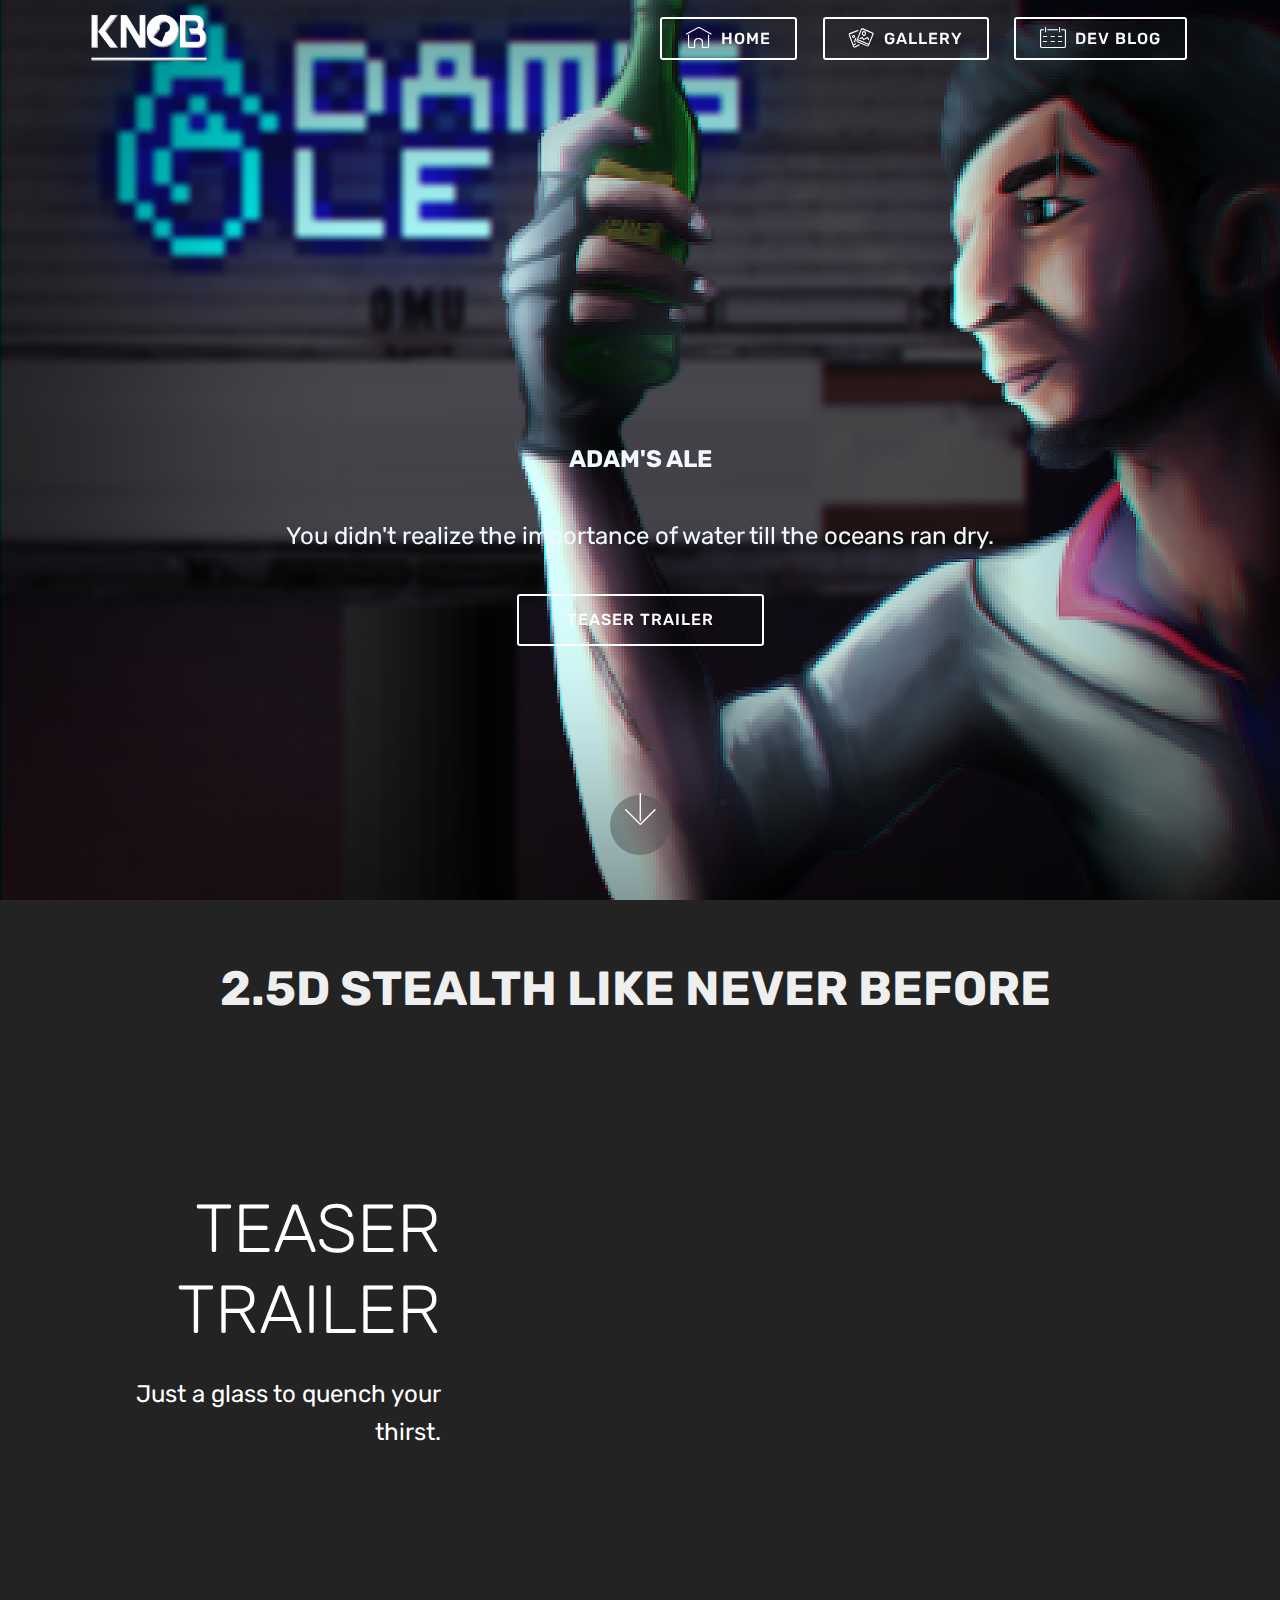
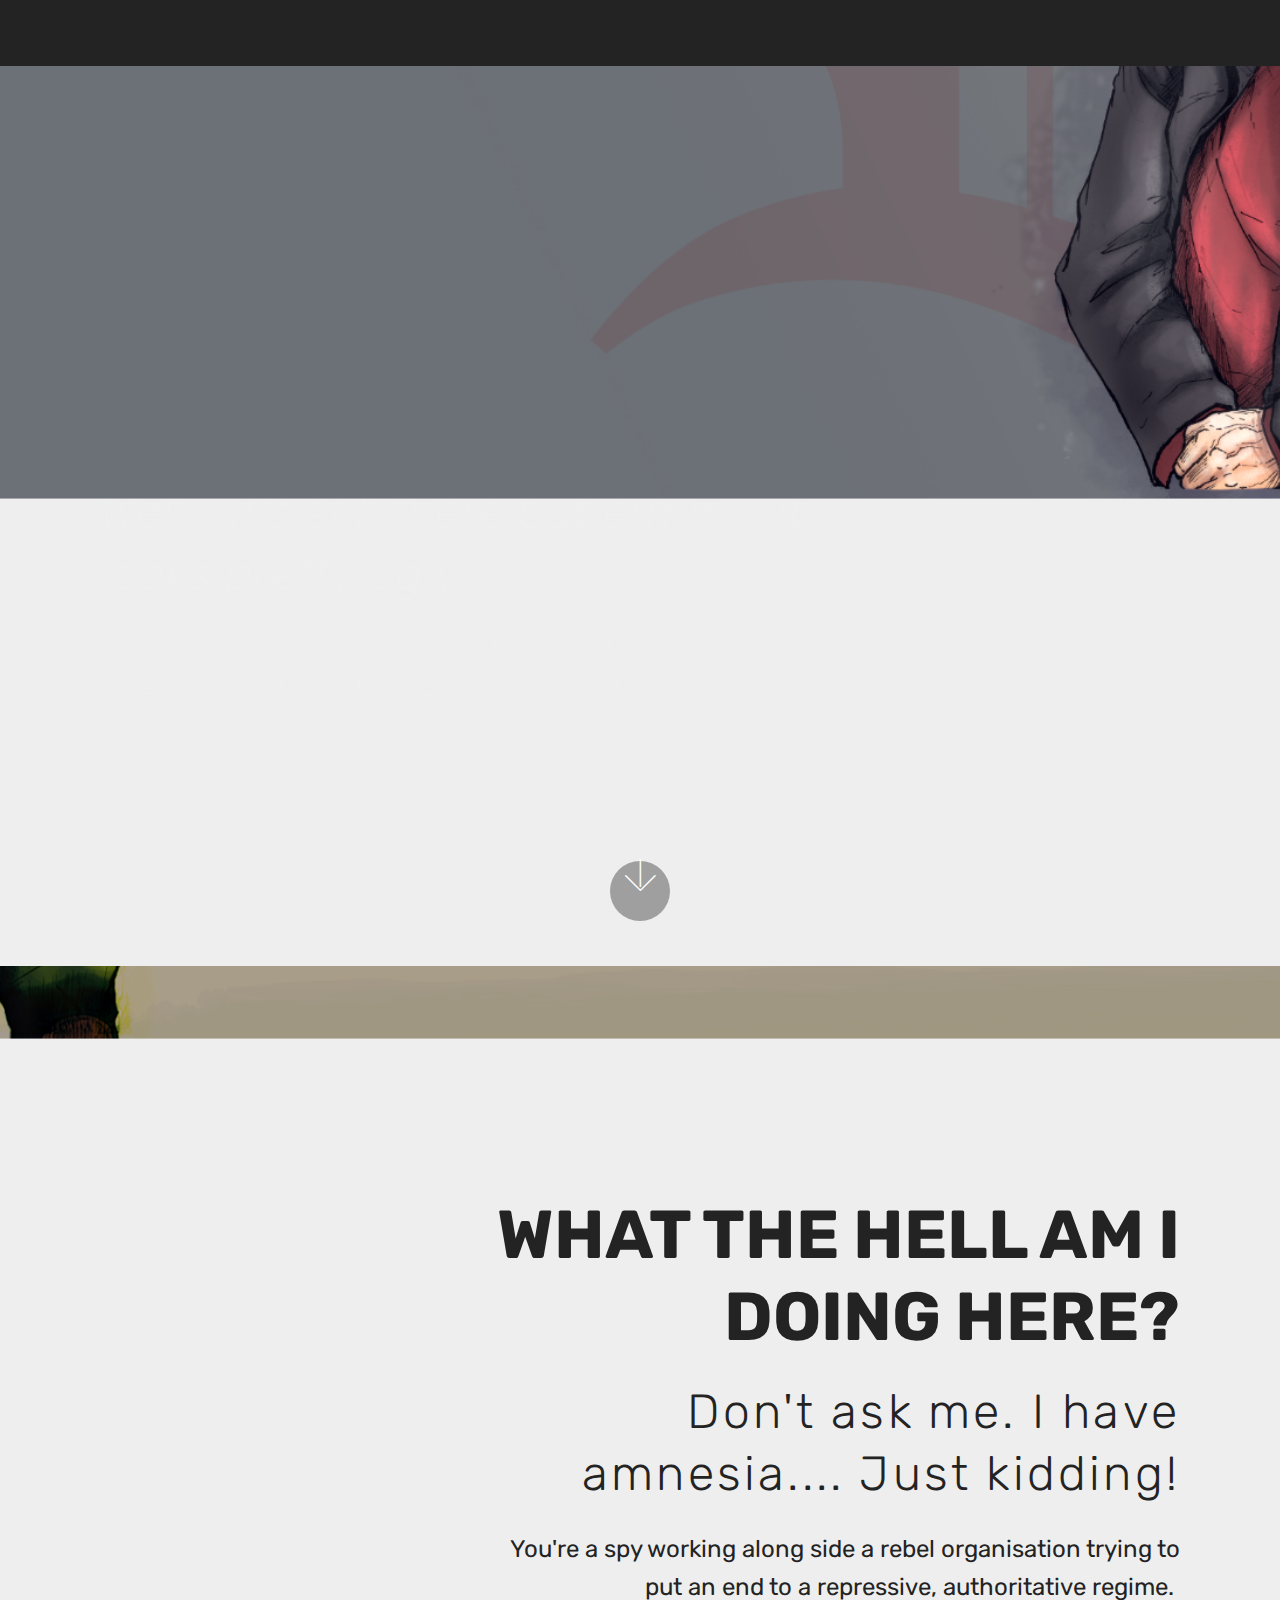
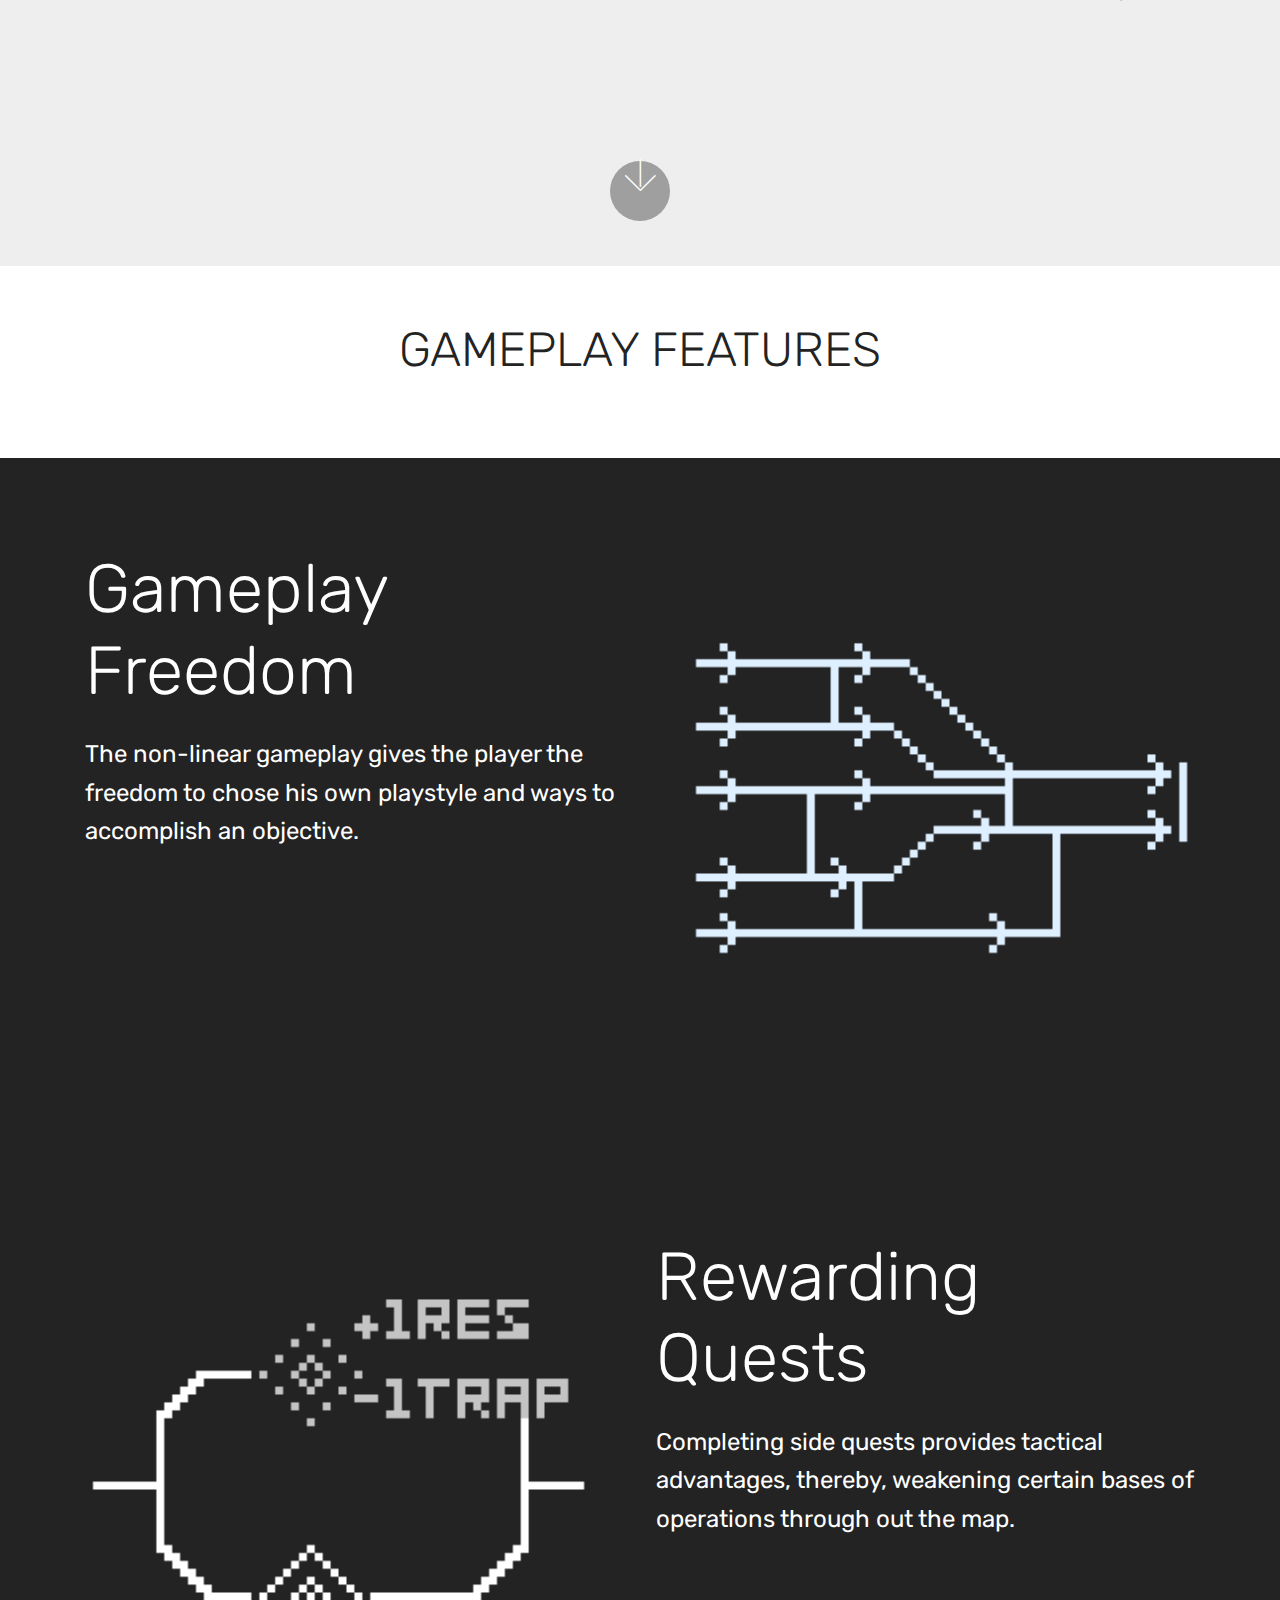
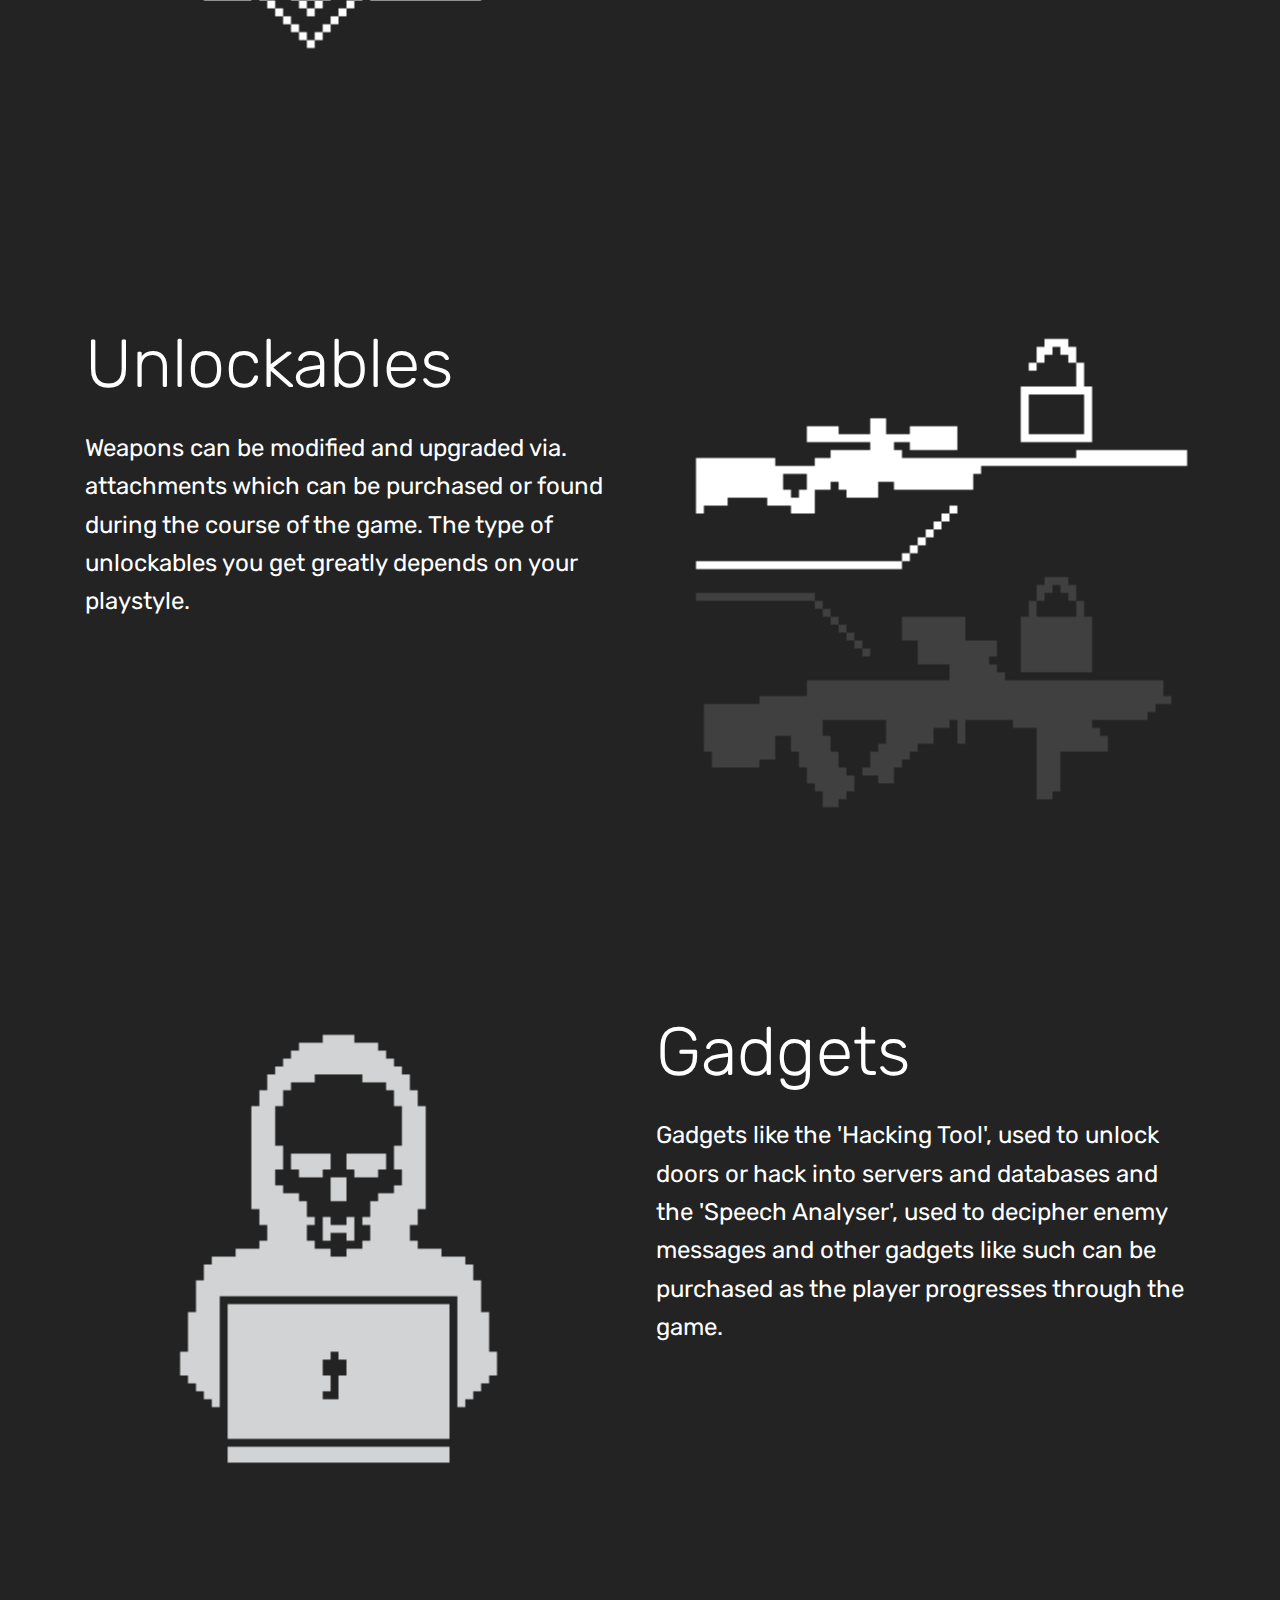
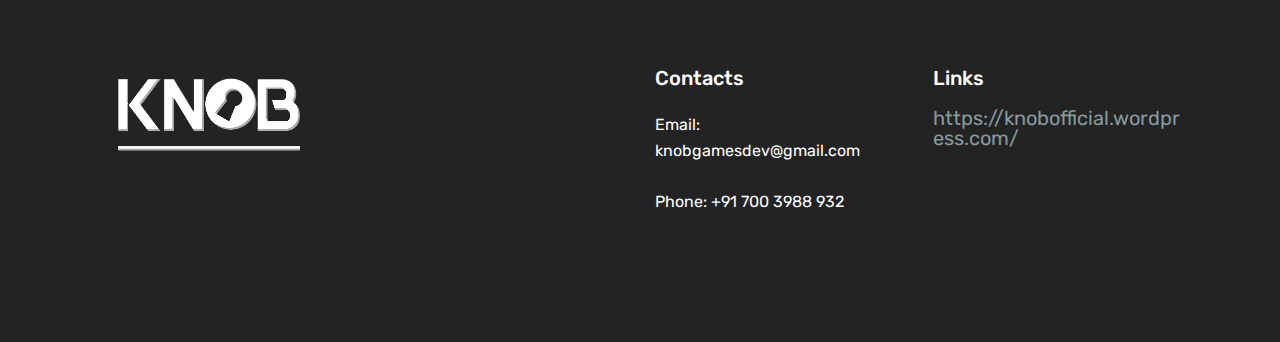
==== commit 1760c2c1: "update" ====
--- a/index.html
+++ b/index.html
@@ -57,7 +57,7 @@
     </nav>
 </section>
 
-<section class="engine"><a href="https://mobirise.ws/f">easy site builder</a></section><section class="cid-qEyZZ4Lh4c mbr-fullscreen mbr-parallax-background" id="header2-f">
+<section class="engine"><a href="https://mobirise.ws/e">best web creation software</a></section><section class="cid-qEyZZ4Lh4c mbr-fullscreen mbr-parallax-background" id="header2-f">
 
     
 
@@ -134,8 +134,8 @@
     <div class="container">
         <div class="media-container-column mbr-white col-md-8">
             <h1 class="mbr-section-title align-left mbr-bold pb-3 mbr-fonts-style display-1">WHERE DID ALL THE<br>WATER GO?</h1>
-            <h3 class="mbr-section-subtitle align-left mbr-light pb-3 mbr-fonts-style display-2">Well... it's still there but uh..ermm... looks pretty ugly.</h3>
-            <p class="mbr-text align-left pb-3 mbr-fonts-style display-5">A worldwide chemical warfare resulted in most of the world's water being contaminated beyond purification.</p>
+            <h3 class="mbr-section-subtitle align-left mbr-light pb-3 mbr-fonts-style display-2">Well... it's still there but ermm... it looks pretty ugly.</h3>
+            <p class="mbr-text align-left pb-3 mbr-fonts-style display-5">A worldwide chemical warfare resulted in most of the world's water being contaminated, BEYOND PURIFICATION.</p>
             
         </div>
     </div>
@@ -157,8 +157,8 @@
         <div class="media-container-column mbr-white col-lg-8 col-md-10 ml-auto">
             <h1 class="mbr-section-title align-right mbr-bold pb-3 mbr-fonts-style display-1">
                 WHAT THE HELL AM I DOING HERE?</h1>
-            <h3 class="mbr-section-subtitle align-right mbr-light pb-3 mbr-fonts-style display-2">Don't ask me. I have amnesia....Just kidding</h3>
-            <p class="mbr-text align-right pb-3 mbr-fonts-style display-5">You're a spy working for a rebel group trying to put an end to the government.&nbsp;</p>
+            <h3 class="mbr-section-subtitle align-right mbr-light pb-3 mbr-fonts-style display-2">Don't ask me. I have amnesia.... Just kidding!</h3>
+            <p class="mbr-text align-right pb-3 mbr-fonts-style display-5">You're a spy working along side a rebel organisation trying to put an end to a repressive, authoritative regime.&nbsp;</p>
             
         </div>
     </div>
@@ -200,11 +200,11 @@
             </div>
 
             <div class="media-content">
-                <h1 class="mbr-section-title mbr-white pb-3 mbr-fonts-style display-1">Gameplay freedom</h1>
+                <h1 class="mbr-section-title mbr-white pb-3 mbr-fonts-style display-1">Gameplay Freedom</h1>
                 
                 <div class="mbr-section-text mbr-white pb-3 ">
                     <p class="mbr-text mbr-fonts-style display-5">
-                        The non linear gameplay gives the player the freedom to chose his own playstyle and ways to complete an objectives. 
+                        The non-linear gameplay gives the player the freedom to chose his own playstyle and ways to accomplish an objective. 
                     </p>
                 </div>
                 
@@ -228,11 +228,11 @@
             </div>
 
             <div class="media-content">
-                <h1 class="mbr-section-title mbr-white pb-3 mbr-fonts-style display-1">Rewarding quests</h1>
+                <h1 class="mbr-section-title mbr-white pb-3 mbr-fonts-style display-1">Rewarding Quests</h1>
                 
                 <div class="mbr-section-text mbr-white pb-3 ">
                     <p class="mbr-text mbr-fonts-style display-5">
-                        Completing side quests provides tactical advantages, thereby, weakening important bases of operations through out the map.
+                        Completing side quests provides tactical advantages, thereby, weakening certain bases of operations through out the map.
                     </p>
                 </div>
                 
@@ -289,7 +289,7 @@
                 
                 <div class="mbr-section-text mbr-white pb-3 ">
                     <p class="mbr-text mbr-fonts-style display-5">
-                        Gadgets like the Hacking tool, used to unlock doors or hack into servers and databases and the speech analyser, used to decipher enemy messages and other gadgets like such can be purchased as the player progresses through the game.
+                        Gadgets like the 'Hacking Tool', used to unlock doors or hack into servers and databases and the 'Speech Analyser', used to decipher enemy messages and other gadgets like such can be purchased as the player progresses through the game.
                     </p>
                 </div>
                 
--- a/assets/mobirise/css/mbr-additional.css
+++ b/assets/mobirise/css/mbr-additional.css
@@ -1768,6 +1768,13 @@
     text-align: center;
   }
 }
+.cid-qGveAiBY9H H1 {
+  text-align: left;
+}
+.cid-qGveAiBY9H .mbr-text,
+.cid-qGveAiBY9H .mbr-section-btn {
+  text-align: left;
+}
 .cid-qGveVAbbvV {
   padding-top: 90px;
   padding-bottom: 90px;
@@ -2126,6 +2133,10 @@
 .cid-qEyZZ3Rwvx .collapsed .navbar-collapse.collapsing .navbar-nav .nav-item,
 .cid-qEyZZ3Rwvx .collapsed .navbar-collapse.show .navbar-nav .nav-item {
   clear: both;
+}
+.cid-qEyZZ3Rwvx .collapsed .navbar-collapse.collapsing .navbar-nav .nav-item:last-child,
+.cid-qEyZZ3Rwvx .collapsed .navbar-collapse.show .navbar-nav .nav-item:last-child {
+  margin-bottom: 1rem;
 }
 .cid-qEyZZ3Rwvx .collapsed .navbar-collapse.collapsing .navbar-buttons,
 .cid-qEyZZ3Rwvx .collapsed .navbar-collapse.show .navbar-buttons {
@@ -2221,6 +2232,10 @@
   .cid-qEyZZ3Rwvx .navbar-collapse.show .navbar-nav .nav-item {
     clear: both;
   }
+  .cid-qEyZZ3Rwvx .navbar-collapse.collapsing .navbar-nav .nav-item:last-child,
+  .cid-qEyZZ3Rwvx .navbar-collapse.show .navbar-nav .nav-item:last-child {
+    margin-bottom: 1rem;
+  }
   .cid-qEyZZ3Rwvx .navbar-collapse.collapsing .navbar-buttons,
   .cid-qEyZZ3Rwvx .navbar-collapse.show .navbar-buttons {
     text-align: center;
